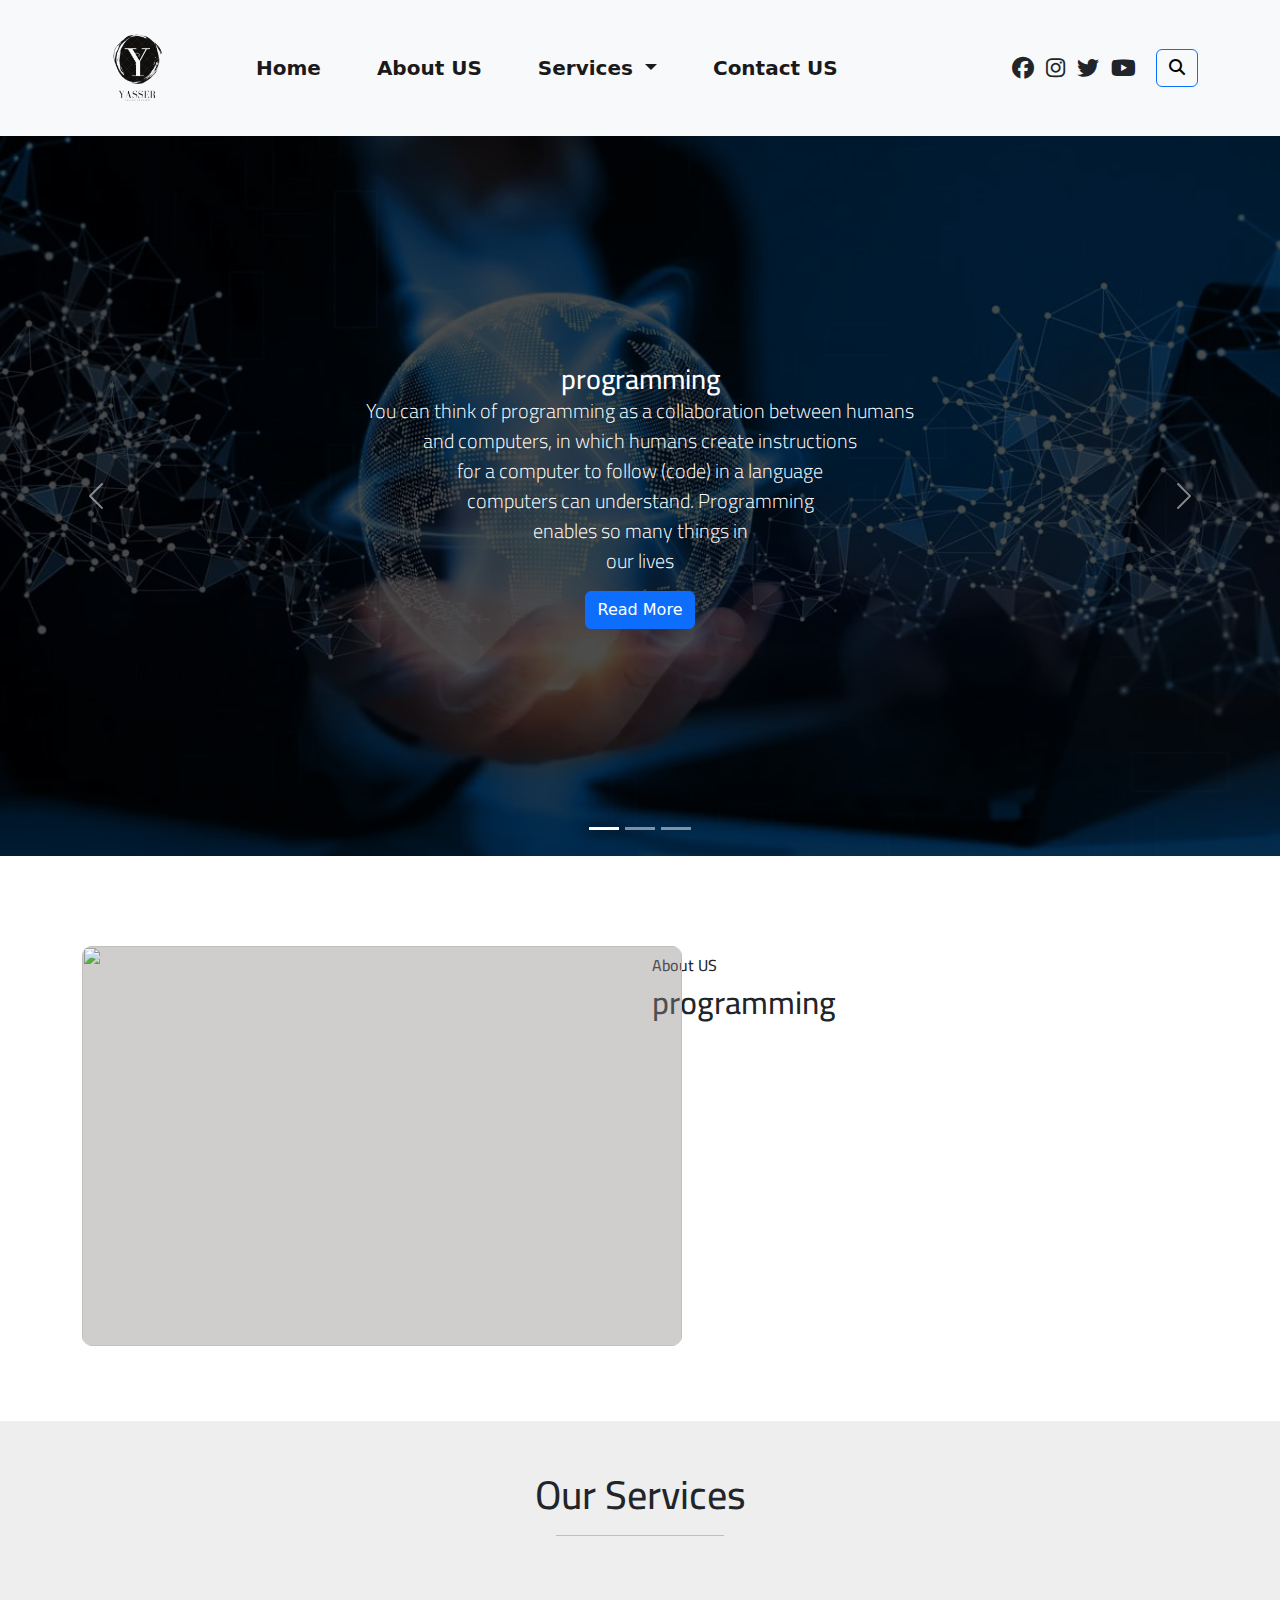
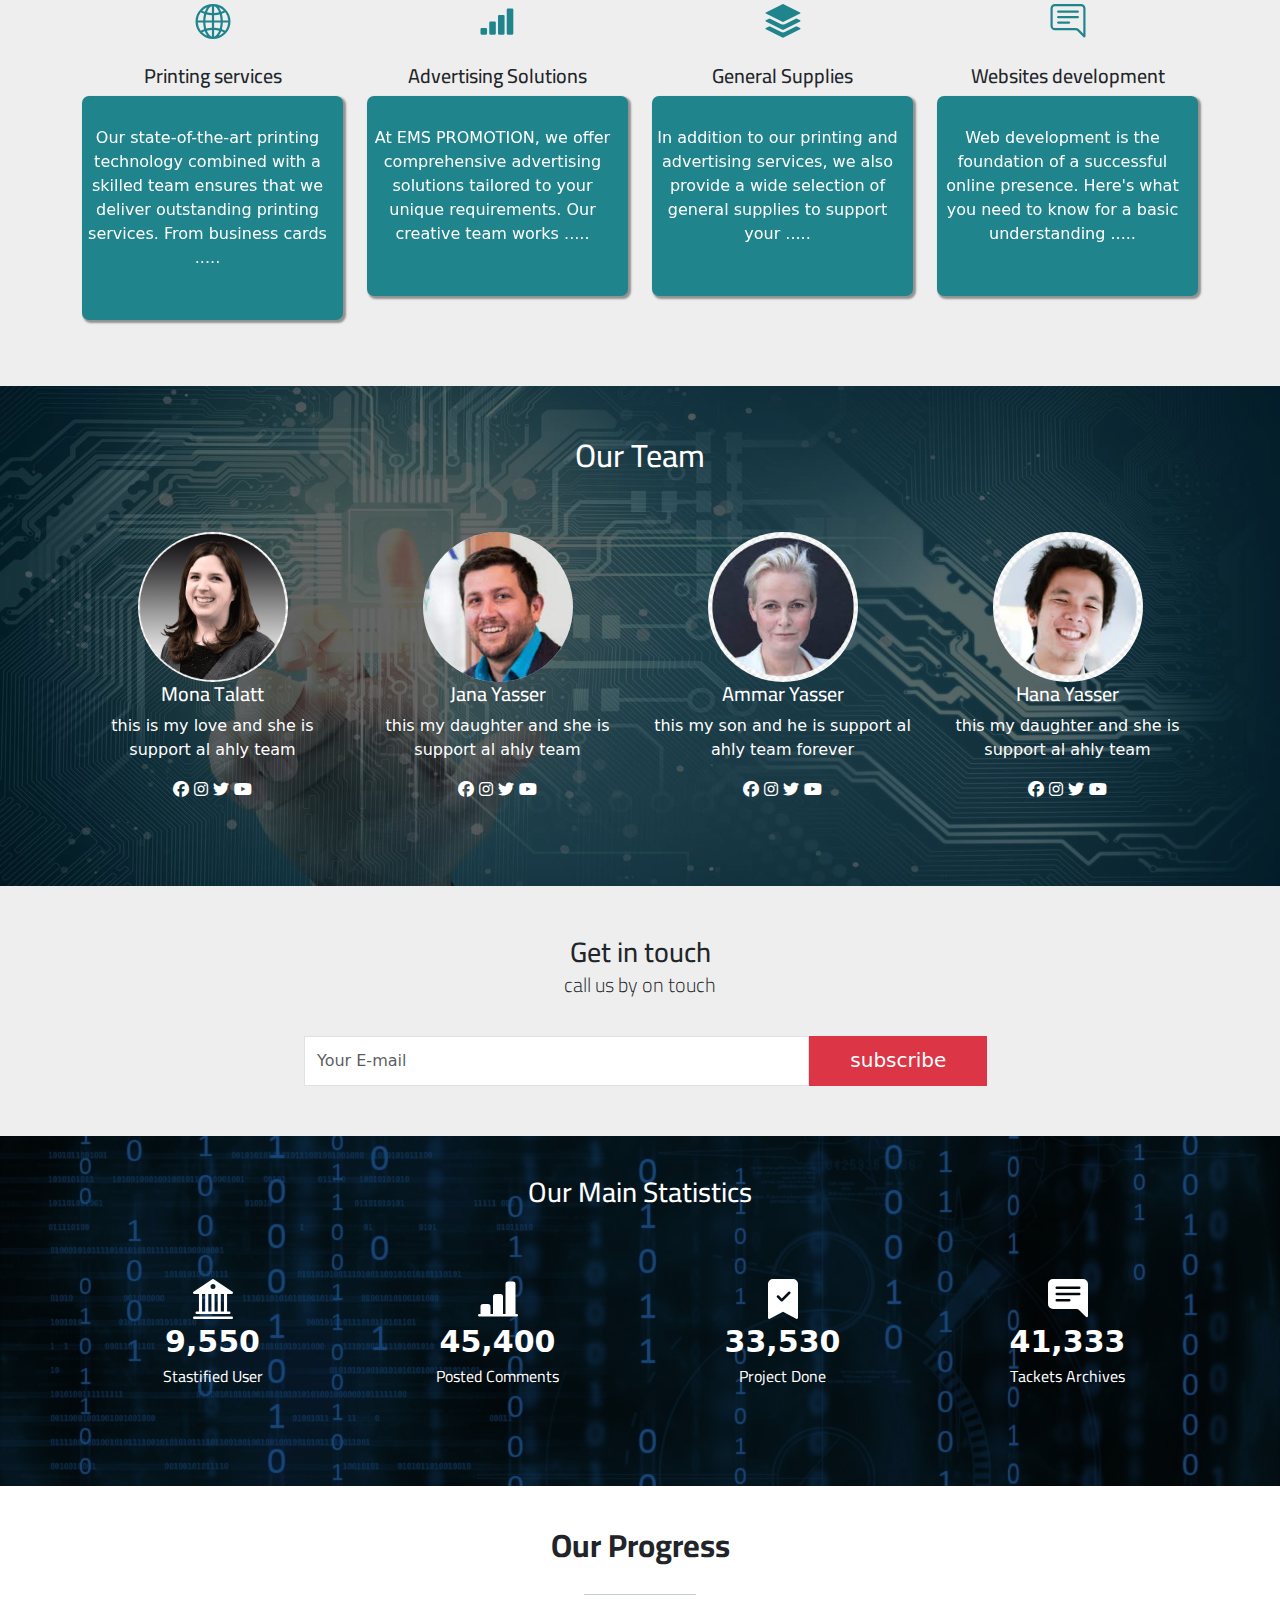
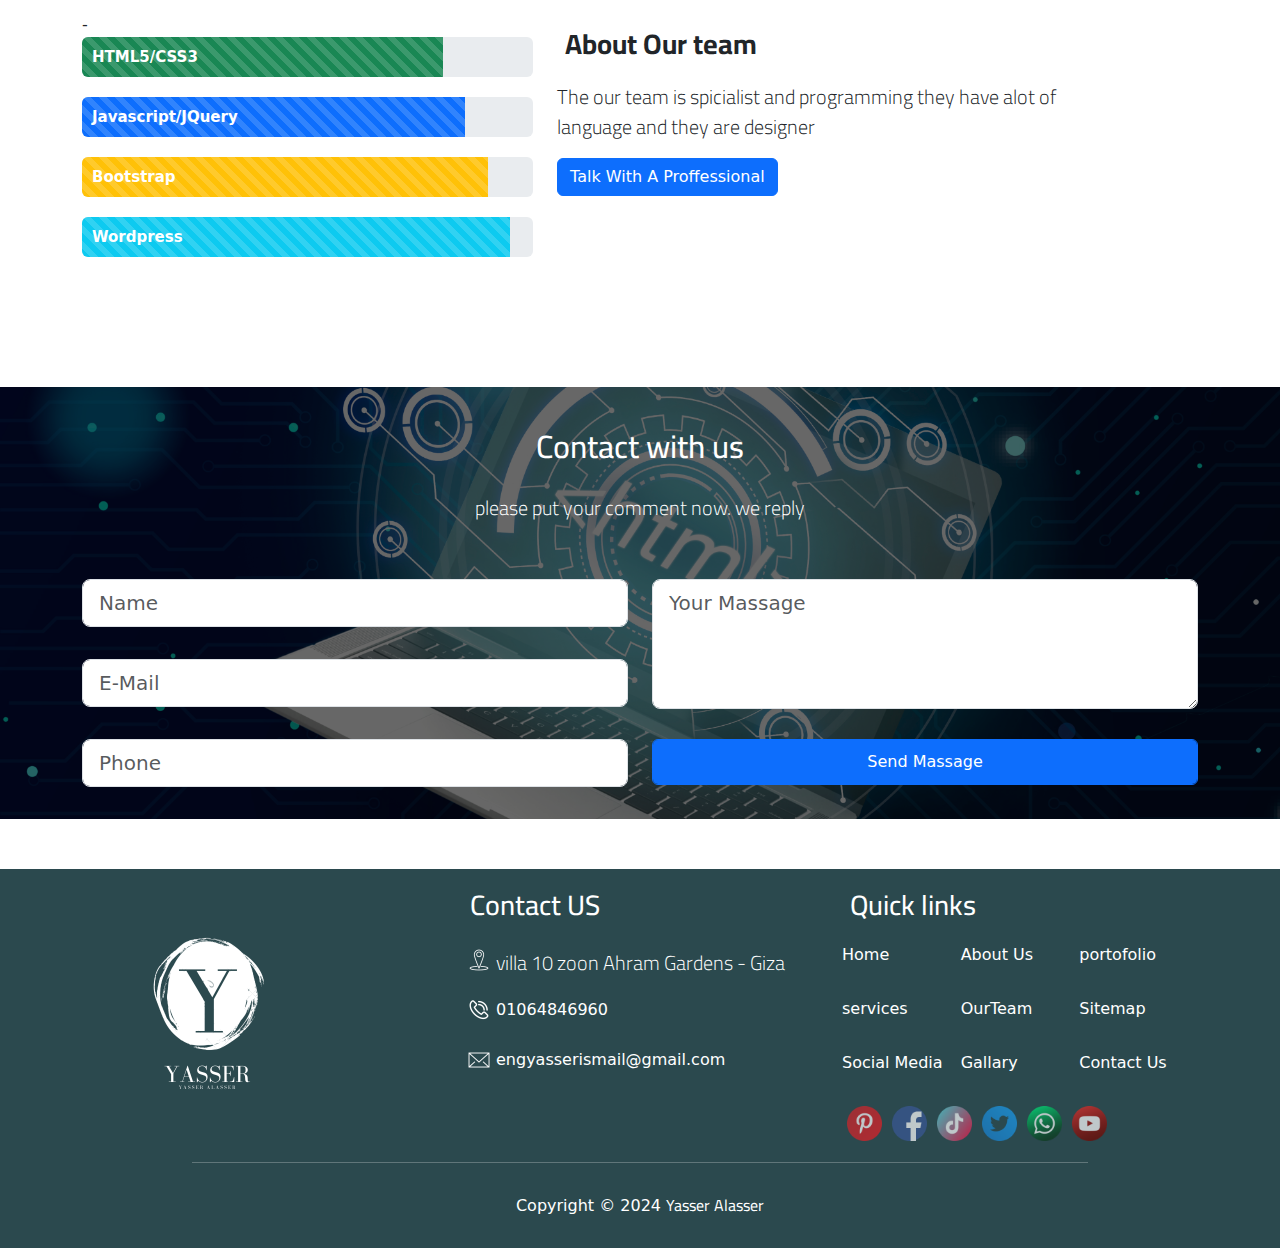
==== index.html @ b500fb58 "first commit" ====
<!DOCTYPE html>
<html lang="en">
<head>
    <meta charset="UTF-8">
    <meta http-equiv="X-UA-Compatible" content="IE=edge">
    <meta name="viewport" content="width=device-width, initial-scale=1.0">
    <title>My project</title>
    <link rel="stylesheet" href="css/bootstrap.css">
    <link rel="stylesheet" href="css/all.min.css">
    <link rel="shortcut icon" href="./images/Yasser2.png" type="image/x-icon">
    
    <link rel="stylesheet" href="css/yasser5.css">
    <link rel="stylesheet" href="css/hover.css">
    <link rel="stylesheet" href="css/animate.css">
    <link
    rel="stylesheet"
    href="https://cdnjs.cloudflare.com/ajax/libs/animate.css/4.1.1/animate.min.css"
  />
    <link rel="preconnect" href="https://fonts.googleapis.com">
<link rel="preconnect" href="https://fonts.gstatic.com" crossorigin>
<link rel="stylesheet" href="https://fonts.googleapis.com/css2?family=Cairo:wght@200;300;400;500;600;700;800;900&family=Work+Sans:ital,wght@0,300;0,400;0,600;0,700;0,800;1,200&display=swap" >
    <!-- <script src="js/html5shiv.min.js"></script>
    <script src="js/respond.min.js"></script>
   -->
   <!-- 3 link important -->
   <link href="https://cdn.jsdelivr.net/npm/bootstrap@5.0.2/dist/css/bootstrap.min.css" rel="stylesheet" integrity="sha384-EVSTQN3/azprG1Anm3QDgpJLIm9Nao0Yz1ztcQTwFspd3yD65VohhpuuCOmLASjC" crossorigin="anonymous">

    <script src="https://cdn.jsdelivr.net/npm/@popperjs/core@2.9.2/dist/umd/popper.min.js" integrity="sha384-IQsoLXl5PILFhosVNubq5LC7Qb9DXgDA9i+tQ8Zj3iwWAwPtgFTxbJ8NT4GN1R8p" crossorigin="anonymous"></script>

    <script src="https://cdn.jsdelivr.net/npm/bootstrap@5.0.2/dist/js/bootstrap.min.js" integrity="sha384-cVKIPhGWiC2Al4u+LWgxfKTRIcfu0JTxR+EQDz/bgldoEyl4H0zUF0QKbrJ0EcQF" crossorigin="anonymous"></script>
    <script src="https://cdn.jsdelivr.net/npm/bootstrap@5.1.1/dist/js/bootstrap.bundle.min.js" integrity="sha384-/bQdsTh/da6pkI1MST/rWKFNjaCP5gBSY4sEBT38Q/9RBh9AH40zEOg7Hlq2THRZ" crossorigin="anonymous"></script>

</head>
<body>
    <!-- first navbar -->
    <nav class="navbar navbar-expand-lg bg-body-tertiary">
        <div class="container">
          <a class="navbar-brand grow-shadow" href="#"><img class="logo" src="./images/Yasser2.png " width="110px" height="`110px"></a>
          <button class="navbar-toggler" type="button" data-bs-toggle="collapse" data-bs-target="#navbarSupportedContent" aria-controls="navbarSupportedContent" aria-expanded="false" aria-label="Toggle navigation">
            <span class="navbar-toggler-icon"></span>
          </button>
          <div class="collapse navbar-collapse " id="navbarSupportedContent">
            <ul class="navbar-nav me-auto mb-2 mb-lg-0 ">
              <li class="nav-item">
                <a class="nav-link active" aria-current="page" href="index.html">Home</a>
              </li>
              <li class="nav-item">
                <a class="nav-link " href="about.html">About US</a>
              </li>
              <li class="nav-item dropdown" >
                <a class="nav-link dropdown-toggle" href="#" role="button" data-bs-toggle="dropdown" aria-expanded="true" >
                Services
                </a>
                <ul class="dropdown-menu">
                  <li><a class="dropdown-item" href="services.html">Printing services</a></li>
                  <li><a class="dropdown-item" href="services1.html">Advertising Solutions</a></li>
                  <!-- <li><hr class="dropdown-divider"></li> -->
                  <li><a class="dropdown-item" href="services2.html">General Supplies</a></li>
                  <li><a class="dropdown-item" href="services3.html">Websites development</a></li>
                </ul>
              </li>
              <li class="nav-item">
                <a class="nav-link" href="contact.html">Contact US</a>
              </li>
            </ul>
            <!-- <ul class="social-media">
              <li></li>

            </ul> -->
            <div class="social-media " >
              <i class="fa-brands fa-facebook"></i>
               <i class="fa-brands fa-instagram"></i>
               <i class="fa-brands fa-twitter"></i>
               <i class="fa-brands fa-youtube"></i>
               
            </div>

           

            <button class="btn btn-outline-primary" type="submit"><a href=""><i class="fa-solid fa-magnifying-glass"></i></a></button>

            <!-- <form class="d-flex" role="search">
              <input class="form-control me-2" type="search" placeholder="Search" aria-label="Search">
              <button class="btn btn-outline-success" type="submit">Search</button>
            </form> -->
          </div>
        </div>
      </nav>

      
    <!-- end navbar -->
    <!--  start coursel -->
    

    <div id="carouselExampleCaptions" class="carousel slide" data-bs-ride="carousel" height="650px" width="100% ">
      <div class="carousel-indicators">
        <button type="button" data-bs-target="#carouselExampleCaptions" data-bs-slide-to="0" class="active" aria-current="true" aria-label="Slide 1"></button>
        <button type="button" data-bs-target="#carouselExampleCaptions" data-bs-slide-to="1" aria-label="Slide 2"></button>
        <button type="button" data-bs-target="#carouselExampleCaptions" data-bs-slide-to="2" aria-label="Slide 3"></button>
      </div>
      <div class="carousel-inner"   >
        <div class="carousel-item active" >
          <img src="./images/slider/wordpress15.png" class="img" alt="Pic 1" >
          <div class="carousel-caption ">
            <h3>programming</h3>
            <p class="lead">You can think of programming as a collaboration between humans<br> and computers, in which humans create instructions <br>for a computer to follow (code) in a language <br>computers can understand. Programming<br> enables so many things in<br> our lives</p>
            <a href="about.html"><button class="btn btn-primary">Read More</button></a>
          </div>
        </div>
        <div class="carousel-item">
          <img src="../images/slider/wordpress16.png" class="img" alt="Pic 2" >
          <div class="carousel-caption ">
            <h3>Web Designer</h3>
            <p class="lead">You can think of programming as a collaboration between humans<br> and computers, in which humans create instructions <br>for a computer to follow (code) in a language <br>computers can understand. Programming<br> enables so many things in<br> our lives</p>
            <a href="contact.html"><button class="btn btn-primary">Read More</button></a>
          </div>
        </div>
        <div class="carousel-item">
          <img src="../images/slider/wordpress17.png"  class="img"  alt="Pic 3" >

          <div class="carousel-caption " >
            <h3>Web Hosts</h3>
            <p class="lead">You can think of programming as a collaboration between humans<br> and computers, in which humans create instructions <br>for a computer to follow (code) in a language <br>computers can understand. Programming<br> enables so many things in<br> our lives</p>
            <a href="#"><button class="btn btn-primary">Read More</button></a>
          </div>
        </div>
      </div>
      <button class="carousel-control-prev" type="button" data-bs-target="#carouselExampleCaptions" data-bs-slide="prev">
        <span class="carousel-control-prev-icon" aria-hidden="true"></span>
        <span class="visually-hidden">Previous</span>
      </button>
      <button class="carousel-control-next" type="button" data-bs-target="#carouselExampleCaptions" data-bs-slide="next">
        <span class="carousel-control-next-icon" aria-hidden="true"></span>
        <span class="visually-hidden">Next</span>
      </button>
    </div>
    
    <!--  end coursel -->

    <!-- start About -->
      <section class="about ">
        <div class="container">
          <div class="row " >
            <div class="col-lg-6  col-xs-12 "><img class="img" src="../images/slider/wordpress11.png" height="400px" width="600px"  style="border-radius:10px"></div>
            <div class="col-lg-6 col-lg col-xs-12" id="hp">
              <h6>About US</h6>
              <h2  class="animate__animated animate__bounceIn animate__duration-.3 " >programming</h2>
              <p class="lead wow bounce">You can use any type of hosting for a WordPress website. However, we recommend choosing a specialized WordPress hosting due to its ease of use, features, customer support, and compatibility</p>
                <a href="about.html"><button class="btn btn-primary wow flipInX" >Read More</button></a>
            </div>

      </div>

       </div>
          </section>
    <!-- end About -->

    <!--  start section feature -->

    <section class="features text-center">
      <div class="container">
        <h1 class="animate__animated animate__bounceIn " data-wow-duration="2s" data-wow-delay=".5s" data-wow-offset="300" data-wow-iteration="5">Our Services</h1>
        <hr class="hr "  size="5"  >
        <div class="row">

          <div class="col-lg-3 col-xs-12" >
            <div class="feat ">  
              <svg xmlns="http://www.w3.org/2000/svg" width="60" height="60" fill="currentColor" class="bi bi-globe2" viewBox="0 0 16 16" style="padding-bottom:25px;color:#1f848c">
                <path d="M0 8a8 8 0 1 1 16 0A8 8 0 0 1 0 8m7.5-6.923c-.67.204-1.335.82-1.887 1.855q-.215.403-.395.872c.705.157 1.472.257 2.282.287zM4.249 3.539q.214-.577.481-1.078a7 7 0 0 1 .597-.933A7 7 0 0 0 3.051 3.05q.544.277 1.198.49zM3.509 7.5c.036-1.07.188-2.087.436-3.008a9 9 0 0 1-1.565-.667A6.96 6.96 0 0 0 1.018 7.5zm1.4-2.741a12.3 12.3 0 0 0-.4 2.741H7.5V5.091c-.91-.03-1.783-.145-2.591-.332M8.5 5.09V7.5h2.99a12.3 12.3 0 0 0-.399-2.741c-.808.187-1.681.301-2.591.332zM4.51 8.5c.035.987.176 1.914.399 2.741A13.6 13.6 0 0 1 7.5 10.91V8.5zm3.99 0v2.409c.91.03 1.783.145 2.591.332.223-.827.364-1.754.4-2.741zm-3.282 3.696q.18.469.395.872c.552 1.035 1.218 1.65 1.887 1.855V11.91c-.81.03-1.577.13-2.282.287zm.11 2.276a7 7 0 0 1-.598-.933 9 9 0 0 1-.481-1.079 8.4 8.4 0 0 0-1.198.49 7 7 0 0 0 2.276 1.522zm-1.383-2.964A13.4 13.4 0 0 1 3.508 8.5h-2.49a6.96 6.96 0 0 0 1.362 3.675c.47-.258.995-.482 1.565-.667m6.728 2.964a7 7 0 0 0 2.275-1.521 8.4 8.4 0 0 0-1.197-.49 9 9 0 0 1-.481 1.078 7 7 0 0 1-.597.933M8.5 11.909v3.014c.67-.204 1.335-.82 1.887-1.855q.216-.403.395-.872A12.6 12.6 0 0 0 8.5 11.91zm3.555-.401c.57.185 1.095.409 1.565.667A6.96 6.96 0 0 0 14.982 8.5h-2.49a13.4 13.4 0 0 1-.437 3.008M14.982 7.5a6.96 6.96 0 0 0-1.362-3.675c-.47.258-.995.482-1.565.667.248.92.4 1.938.437 3.008zM11.27 2.461q.266.502.482 1.078a8.4 8.4 0 0 0 1.196-.49 7 7 0 0 0-2.275-1.52c.218.283.418.597.597.932m-.488 1.343a8 8 0 0 0-.395-.872C9.835 1.897 9.17 1.282 8.5 1.077V4.09c.81-.03 1.577-.13 2.282-.287z"/>
              </svg>
            <h5 class="animate__animated animate__bounceIn animate__repeat-3 animate__dutation-.3" data-wow-duration="2s" data-wow-delay=".5s" data-wow-offset="300" data-wow-iteration="5">Printing services</h5>
            <a href="services.html"><p class="">Our state-of-the-art printing technology combined with a skilled team ensures that we deliver outstanding printing services. From business cards ..... </p></a>
</div>


          </div>
          <div class="col-lg-3 col-xs-12">
          <div class="feat">
           
            <svg xmlns="http://www.w3.org/2000/svg" width="60" height="60" fill="currentColor" class="bi bi-reception-4" viewBox="0 0 16 16"style="padding-bottom:25px;color:#1f848c">
              <path d="M0 11.5a.5.5 0 0 1 .5-.5h2a.5.5 0 0 1 .5.5v2a.5.5 0 0 1-.5.5h-2a.5.5 0 0 1-.5-.5zm4-3a.5.5 0 0 1 .5-.5h2a.5.5 0 0 1 .5.5v5a.5.5 0 0 1-.5.5h-2a.5.5 0 0 1-.5-.5zm4-3a.5.5 0 0 1 .5-.5h2a.5.5 0 0 1 .5.5v8a.5.5 0 0 1-.5.5h-2a.5.5 0 0 1-.5-.5zm4-3a.5.5 0 0 1 .5-.5h2a.5.5 0 0 1 .5.5v11a.5.5 0 0 1-.5.5h-2a.5.5 0 0 1-.5-.5z"/>
            </svg>
            <h5 class="animate__animated animate__bounceIn animate__repeat-3" >Advertising Solutions</h5>
            <a href="services1.html"><p class="">At EMS PROMOTION, we offer comprehensive advertising solutions tailored to your unique requirements. Our creative team works   .....</p></a>
</div>
          


          </div>
          <div class="col-lg-3 col-xs-12">
          <div class="feat">
          
          <svg xmlns="http://www.w3.org/2000/svg" width="60" height="60" fill="currentColor" class="bi bi-stack" viewBox="0 0 16 16" style="padding-bottom:25px;color:#1f848c">
              <path d="m14.12 10.163 1.715.858c.22.11.22.424 0 .534L8.267 15.34a.6.6 0 0 1-.534 0L.165 11.555a.299.299 0 0 1 0-.534l1.716-.858 5.317 2.659c.505.252 1.1.252 1.604 0l5.317-2.66zM7.733.063a.6.6 0 0 1 .534 0l7.568 3.784a.3.3 0 0 1 0 .535L8.267 8.165a.6.6 0 0 1-.534 0L.165 4.382a.299.299 0 0 1 0-.535z"/>
              <path d="m14.12 6.576 1.715.858c.22.11.22.424 0 .534l-7.568 3.784a.6.6 0 0 1-.534 0L.165 7.968a.299.299 0 0 1 0-.534l1.716-.858 5.317 2.659c.505.252 1.1.252 1.604 0z"/>
            </svg>
            <h5 class="animate__animated animate__bounceIn animate__repeat-3" >General Supplies</h5>
            <a href="services2.html"><p class="">In addition to our printing and advertising services, we also provide a wide selection of general supplies to support your  ..... </p></a>
</div>
          


          </div>
          <div class="col-lg-3 col-xs-12">
          <div class="feat">
          
            <svg xmlns="http://www.w3.org/2000/svg" width="60" height="60" fill="currentColor" class="bi bi-chat-right-text" viewBox="0 0 16 16" style="padding-bottom:25px ;color:#1f848c">
              <path d="M2 1a1 1 0 0 0-1 1v8a1 1 0 0 0 1 1h9.586a2 2 0 0 1 1.414.586l2 2V2a1 1 0 0 0-1-1zm12-1a2 2 0 0 1 2 2v12.793a.5.5 0 0 1-.854.353l-2.853-2.853a1 1 0 0 0-.707-.293H2a2 2 0 0 1-2-2V2a2 2 0 0 1 2-2z"/>
              <path d="M3 3.5a.5.5 0 0 1 .5-.5h9a.5.5 0 0 1 0 1h-9a.5.5 0 0 1-.5-.5M3 6a.5.5 0 0 1 .5-.5h9a.5.5 0 0 1 0 1h-9A.5.5 0 0 1 3 6m0 2.5a.5.5 0 0 1 .5-.5h5a.5.5 0 0 1 0 1h-5a.5.5 0 0 1-.5-.5"/>
            </svg>
            <h5 class="animate__animated animate__bounceIn animate__repeat-3">Websites development</h5>
            <a href="services3.html"><p class="">Web development is the foundation of a successful online presence. Here's what you need to know for a basic understanding .....</p></a>

    </div>
          
      </div>
          
           </div>
    </div>

         </section>
         <!-- end section feature -->
         <!--start testimonial -->
         <!-- <section class="testimonial text-center" >
          <div class="contianer">
           <h2>What the client say</h2> 
         <div id="testimonial" class="carousel slide" data-ride="carousel">
          
          
          <div class="carousel-inner" style="animation:change-image 15s infinite  alternate-reverse ease-in-out !important" >
            <div class="carousel-item active">
              
              <p class="lead">You can think of programming as a collaboration between humans and computers, in which humans create instructions for a computer<br> to follow (code) in a language computers can understand. Programming enables so many things in our lives</p>
                <span style="padding-top:50px !important">Yasser Ismail</span>
              
              
            </div>
            <div class="carousel-item" >
              
             
               
              <p class="lead">You can think of programming as a collaboration between humans and computers, in which humans create instructions for a computer<br> to follow (code) in a language computers can understand. Programming enables so many things in our lives</p>
                  <span>Ammar Yasser</span>
             
            </div>
            <div class="carousel-item">
             
            
               
                <p class="lead">You can think of programming as a collaboration between humans and computers, in which humans create instructions for a computer<br> to follow (code) in a language computers can understand. Programming enables so many things in our lives</p>
                  <span>Hana Yasser</span>

            </div>
          </div>
        </div> -->
        <!-- <div class="carousel-indicators">
          <div class="btn"> <button  data-bs-target="#testimonial" data-bs-slide-to="0" class="active" aria-current="true" aria-label="Slide 1"><img class="img" src="images/images (11).jpg " width="150px" height="150px" ></button></div>
          <div class="btn"> <button   data-bs-target="#testimonial" data-bs-slide-to="1" aria-label="Slide 2"><img src="images/images (12).jpg" class="img"  width="150px" height="150px" ></button></div>
          <div  class="btn">  <button  data-bs-target="#testimonial" data-bs-slide-to="2" aria-label="Slide 3"><img src="images/images (13).jpg" class="img" width="150px" height="150px" ></button></div>
        </div> -->

        <!-- <ul class="carousel-indicators">
          <li data-bs-target="#testimonial" data-bs-slide-to="0" class="active"  aria-label="Slide 1"  ><img class="img" src="images/images (11).jpg " ></li>
          <li  data-bs-target="#testimonial" data-bs-slide-to="1"  aria-label="Slide 2"><img src="images/images (12).jpg" class="img"   ></li>
           <li data-bs-target="#testimonial" data-bs-slide-to="2"  aria-label="Slide 3" ><img src="images/images (13).jpg" class="img"  ></li>



        </ul>
        
        </div></section> -->
         <!-- end testimonial -->

         <!-- start our product -->
       <!-- <section class="card" style="display:inline">
        <div class="title text-center" m-40>
          <h1>Our Product</h1>
          <hr class="hr "  size="5" style="width:10%;margin-left:45%" >

        </div>
          <div class="container">
            <div class="row">
              <div  class="col-md-4 col-sm-12 p-1">
                <div class="card" style="width: 18rem;">
                  <img src="images/test/wordpress19.png" class="card-img-top" alt="...">
                  <div class="card-body">
                    <h5 class="card-title">Card title</h5>
                    <p class="card-text">Some quick example text to build on the card title and make up the bulk of the card's content.</p>
                    <a href="#" class="btn btn-primary">Go somewhere</a>
                  </div>
                </div>




              </div>
              
              <div  class="col-md-4 col-sm-12 p-1">
                <div class="card" style="width: 18rem;">
                  <img src="images/test/wordpress19.png" class="card-img-top" alt="...">
                  <div class="card-body">
                    <h5 class="card-title">Card title</h5>
                    <p class="card-text">Some quick example text to build on the card title and make up the bulk of the card's content.</p>
                    <a href="#" class="btn btn-primary">Go somewhere</a>
                  </div>
                </div>




              </div>
              
              <div  class="col-md-4 col-sm-12 p-1">
                <div class="card" style="width: 18rem;">
                  <img src="images/test/wordpress19.png" class="card-img-top" alt="...">
                  <div class="card-body">
                    <h5 class="card-title">Card title</h5>
                    <p class="card-text">Some quick example text to build on the card title and make up the bulk of the card's content.</p>
                    <a href="#" class="btn btn-primary">Go somewhere</a>
                  </div>
                </div>




              </div>
              
              <div  class="col-md-4 col-sm-12 p-1">
                <div class="card" style="width: 18rem;">
                  <img src="images/test/wordpress21.png" class="card-img-top" alt="...">
                  <div class="card-body">
                    <h5 class="card-title">Card title</h5>
                    <p class="card-text">Some quick example text to build on the card title and make up the bulk of the card's content.</p>
                    <a href="#" class="btn btn-primary">Go somewhere</a>
                  </div>
                </div>




              </div>
              
              <div  class="col-md-4 col-sm-12 p-1">
                <div class="card" style="width: 18rem;">
                  <img src="images/test/wordpress21.png" class="card-img-top" alt="...">
                  <div class="card-body">
                    <h5 class="card-title">Card title</h5>
                    <p class="card-text">Some quick example text to build on the card title and make up the bulk of the card's content.</p>
                    <a href="#" class="btn btn-primary">Go somewhere</a>
                  </div>
                </div>




              </div>
              
              <div  class="col-md-4 col-sm-12 p-1">
                <div class="card" style="width: 18rem;">
                  <img src="images/test/wordpress21.png" class="card-img-top" alt="...">
                  <div class="card-body">
                    <h5 class="card-title">Card title</h5>
                    <p class="card-text">Some quick example text to build on the card title and make up the bulk of the card's content.</p>
                    <a href="#" class="btn btn-primary">Go somewhere</a>
                  </div>
                </div>




              </div>
              
              
            </div>
           </div>
        </section> -->

       
         <!-- end our product -->


         <!-- start Our Team  -->
         <section class="our-team text-center">
          <div class="team">
         <h2 >Our Team</h2>
        
          <div class="container">
            <div class="row">
              <div class="col-lg-3 col-sm-6">
              <div class="preson">
               <img class="img-circle" src="../images/test/wordpress21.png" alt="Mona Talatt" style="border-radius:50%;width:150px;height:150px">
               <h5>Mona Talatt</h5>
               <p>this is my love  and she is support al ahly team</p>
               
               <i class="fa-brands fa-facebook"></i>
               <i class="fa-brands fa-instagram"></i>
               <i class="fa-brands fa-twitter"></i>
               <i class="fa-brands fa-youtube"></i>
               
            </div></div>

              <div class="col-lg-3 col-sm-6">
              <div class="preson">
                <img class="img-circle" src="../images/test/wordpress18.png" alt="Jana Yasser" style="border-radius:50%; width:150px;height:150px">
                <h5>Jana Yasser</h5>
                <p>this my daughter and she is support al ahly team</p>
                
                <i class="fa-brands fa-facebook"></i>
                <i class="fa-brands fa-instagram"></i>
                <i class="fa-brands fa-twitter"></i>
                <i class="fa-brands fa-youtube"></i>
              </div></div>
              <div class="col-lg-3 col-sm-6">
                <div class="preson">
                  <img  class="img-circle" src="../images/test/wordpress19.png" alt="Ammar Yasser" style="border-radius:50%;width:150px;height:150px">
                  <h5>Ammar Yasser</h5>
                  <p>this my son and he is support al ahly team forever</p>
                  
                <i class="fa-brands fa-facebook"></i>
                <i class="fa-brands fa-instagram"></i>
                <i class="fa-brands fa-twitter"></i>
                <i class="fa-brands fa-youtube"></i>
              </div></div>
              <div class="col-lg-3 col-sm-6">
              <div class="preson">
                <img class="img-circle" src="../images/test/wordpress20.png" alt="Hana Yasser" style="border-radius:50%;width:150px;height:150px">
                <h5>Hana Yasser</h5>
                <p>this my daughter and she is support al ahly team</p>
              
                <i class="fa-brands fa-facebook"></i>
                <i class="fa-brands fa-instagram"></i>
                <i class="fa-brands fa-twitter"></i>
                <i class="fa-brands fa-youtube"></i>
                </div></div> 





            </div>
  </div>
        </div>
  </section> 
<!-- end Our Team -->
<!-- start subscribe -->
<section class="subscribe text-center">
    
  <div class="container">
    <h3 >Get in touch</h3>
  <p class="lead"> call us by on touch</p>
  <label><form class="form-inline ">
    <div class="row">
      <div class="col-lg-8">
      <input class="form-control input-xlg" type="text" placeholder="Your E-mail"></div>
      <div class="col-lg-4">
      <button class="btn btn-danger btn-lg">subscribe</button></div>
    
    </form></label>
</div></div>
</section>
<!-- end subscribe -->
<!-- start statistics-->
<section class="statistics text-center">
  <div class="sub">
  <div class="container">
    <h3>Our Main Statistics</h3>
    <div class="row">
      <div class="col-md-3 col-sm-6">
        <svg xmlns="http://www.w3.org/2000/svg" width="40" height="40" fill="currentColor" class="bi bi-bank2" viewBox="0 0 16 16" style="color:#fff">
          <path d="M8.277.084a.5.5 0 0 0-.554 0l-7.5 5A.5.5 0 0 0 .5 6h1.875v7H1.5a.5.5 0 0 0 0 1h13a.5.5 0 1 0 0-1h-.875V6H15.5a.5.5 0 0 0 .277-.916zM12.375 6v7h-1.25V6zm-2.5 0v7h-1.25V6zm-2.5 0v7h-1.25V6zm-2.5 0v7h-1.25V6zM8 4a1 1 0 1 1 0-2 1 1 0 0 1 0 2M.5 15a.5.5 0 0 0 0 1h15a.5.5 0 1 0 0-1z"/>
        </svg>
         <p>9,550</p>
      <span>Stastified User</span>
    </div>


    <div class="col-md-3 col-sm-6">
      <svg xmlns="http://www.w3.org/2000/svg" width="40" height="40" fill="currentColor" class="bi bi-bar-chart-line-fill" viewBox="0 0 16 16" style="color:#fff">
        <path d="M11 2a1 1 0 0 1 1-1h2a1 1 0 0 1 1 1v12h.5a.5.5 0 0 1 0 1H.5a.5.5 0 0 1 0-1H1v-3a1 1 0 0 1 1-1h2a1 1 0 0 1 1 1v3h1V7a1 1 0 0 1 1-1h2a1 1 0 0 1 1 1v7h1z"/>
      </svg>
      <p>45,400</p>
      <span>Posted Comments</span>
    </div>

    <div class="col-md-3 col-sm-6">
      <svg xmlns="http://www.w3.org/2000/svg" width="40" height="40" fill="currentColor" class="bi bi-bookmark-check-fill" viewBox="0 0 16 16" style="color:#fff">
        <path fill-rule="evenodd" d="M2 15.5V2a2 2 0 0 1 2-2h8a2 2 0 0 1 2 2v13.5a.5.5 0 0 1-.74.439L8 13.069l-5.26 2.87A.5.5 0 0 1 2 15.5m8.854-9.646a.5.5 0 0 0-.708-.708L7.5 7.793 6.354 6.646a.5.5 0 1 0-.708.708l1.5 1.5a.5.5 0 0 0 .708 0z"/>
      </svg>
      <p>33,530</p>
      <span>Project Done</span>
    </div>

    <div class="col-md-3 col-sm-6">
      <svg xmlns="http://www.w3.org/2000/svg" width="40" height="40" fill="currentColor" class="bi bi-chat-right-text-fill" viewBox="0 0 16 16" style="color:#fff">
        <path d="M16 2a2 2 0 0 0-2-2H2a2 2 0 0 0-2 2v8a2 2 0 0 0 2 2h9.586a1 1 0 0 1 .707.293l2.853 2.853a.5.5 0 0 0 .854-.353zM3.5 3h9a.5.5 0 0 1 0 1h-9a.5.5 0 0 1 0-1m0 2.5h9a.5.5 0 0 1 0 1h-9a.5.5 0 0 1 0-1m0 2.5h5a.5.5 0 0 1 0 1h-5a.5.5 0 0 1 0-1"/>
      </svg>
      
      <p>41,333</p>
      
      <span>Tackets Archives</span>
    </div>




  </div>

    </div>

    <div>
</div>
</div>
</section>
<!-- end staistics -->
<!-- start progress -->
<section class="our-skills  " >
  <div class="container" >
  <h2 class="text-center">Our Progress</h2>
  <hr class="hr "  size="5" style="width:10%;margin-left:45%;margin-top:-50px"  >
  <div class="row">
    <div class="col-md-5">
    <div class="skills-progres"  >
     - <div class="progress" >
        <div class="progress-bar bg-success progress-bar-striped  progress-bar-animated" role="progressbar" aria-valuenow="80" aria-valuemin="0" aria-valuemax="100" style="width:80%" >

             HTML5/CSS3 
        </div>
      </div>




        <div class="progress"  >
        <div class="progress-bar bg-denger progress-bar-striped  progress-bar-animated" role="progressbar" aria-valuenow="85" aria-valuemin="0" aria-valuemax="100" style="width:85%" >

        Javascript/JQuery
                  </div></div>


                  <div class="progress" >
                  <div class="progress-bar bg-warning progress-bar-striped  progress-bar-animated" role="progressbar" aria-valuenow="90" aria-valuemin="0" aria-valuemax="100" style="width:90%" >

              Bootstrap
                            </div></div>




                            <div class="progress"  >

                            <div class="progress-bar bg-info progress-bar-striped  progress-bar-animated" role="progressbar" aria-valuenow="95" aria-valuemin="0" aria-valuemax="100" style="width:95%; " >

                             Wordpress
                                      </div>

      </div>


    </div></div> 



    <div class="col-md-6 col-md-offset-1">
        <h3>About Our team</h3>
        <p class="lead">The our team is spicialist and programming they have alot of language and they are designer</p>
        <button  class="btn btn-primary">Talk With A Proffessional</button>

    </div>


  </div>
  </div>
</section>
<!-- end progress -->

<!-- start contact us -->
<section class="contact-us text-center">
  <div class="field">
  <div class="container">
    
    <div class="row">
    <h2>Contact with us</h2>
    <p class="lead"> please put your comment now. we reply</p>
   
    <form role="form">
      <div class="row">
      <div class="col-lg-6">
      <div class="form-group" id="group1">
      <input type="text" class="form-control form-control-lg"  placeholder="Name" aria-label="text example">
    </div>
    
    <div class="form-group"  id="group1">
      <input type="text" class="form-control form-control-lg"  placeholder="E-Mail"  aria-label="e-mail">
    </div>
    
      <div class="form-group"  id="group1">
      <input type="number" class="form-control form-control-lg"  placeholder="Phone"  aria-label="phone" >
    </div></div>
    
    <div class="col-lg-6">
      <div  id="btn">
      <div class="form-group"  id="group2">
        
        <textarea class="form-control form-control-lg" placeholder="Your Massage"></textarea>


    </div>
    <div class="form-group" id="group2">
      <button type="button" class="form-control  btn btn-primary" >Send Massage</button>
    </div>
  </div>
</form>
  </div>
</div>


</section>
 <!--end contact us  -->
 <!--  start our client -->
 <!-- <section class="our-client text-center">
  
  <div class="container ">
    <h1>Our Client</h1>
    <hr class="hr "  size="5" style="width:10%;margin-left:45%" >
    
   
      <ul class="list-unstyled">
        <div class="row">
        <li class="col-lg-2 "><img  class="img-responsive center-block"   src="images/images1/22-1 1 (1).png"></li>
        <li class="col-lg-2 "><img  class="img-responsive center-block"   src="images/images1/wordpress16.png"></li>
        <li class="col-lg-2 "><img  class="img-responsive center-block"   src="images/images1/wordpress17.png"></li>
        <li class="col-lg-2 "><img  class="img-responsive center-block"   src="images/images1/wordpress18 .png"></li>
        <li class="col-lg-2 "><img  class="img-responsive center-block"   src="images/images1/wordpress19 .png"></li>
        <li class="col-lg-2 "><img  class="img-responsive center-block"   src="images/images1/wordpress20 .png"></li>
        

      </ul>


    </div>

  </div>



 </section> -->



<!-- end our client -->
 <!-- start footer -->
 <section class="footer">
  <div class="container">
    <div class="row">
     <div class="col-md-4">
     <div><img src="./images/yasser1 1.png " class="img-responsive center-block " style="width:250px;height:250px">

     </div>

     </div>
     <div class="col-md-4">
   <h3>Contact US</h3>
   <div class="media">
   <a class="pull-left" href="#"> <img  class="media-opject" src="../images/small/location-1.png"></a>
   <div class="media-body">
    <p class="lead">villa 10 zoon Ahram Gardens - Giza</p>

   </div></div>


   <div class="media">
    <a class="pull-left" href="#"> <img  class="media-opject" src="../images/small/location-2.png"></a>
    <div class="media-body">
    01064846960
 
    </div></div>


    <div class="media">
      <a class="pull-left" href="#" > <img  class="media-opject" src="../images/small/location-3.png" ></a>
      <div class="media-body">
       engyasserismail@gmail.com
       
      </div>
    </div>


     </div>
     <div class="col-md-4">
      <h3>Quick links</h3>
      <ul class="list-unstyled three-columns">
       <a href="#"> <li>Home</li></a>
        <a href="#"><li>About Us</li></a>
        <a href="#"><li> portofolio</li></a>
        <a href="#"><li> services</li></a>
        <a href="#"><li>OurTeam</li></a>
        <a href="#"><li>Sitemap</li></a>
        <a href="#">  <li>Social Media</li></a>
        <a href="#"><li>Gallary</li></a>
        <a href="#"><li>Contact Us</li></a>   </ul>
        <ul class="list-unstyled list-social">
          <li><img src="images/social icon/google-128 1 (1).png"></li>
          <li><img src="images/social icon/google-128 1 (2).png"></li>
          <li><img src="images/social icon/google-128 1 (3).png"></li>
          <li><img src="images/social icon/google-128 1 (4).png"></li>
          <li><img src="images/social icon/google-128 1 (5).png"></li>
          <li><img src="images/social icon/google-128 1 (6).png"></li>
          

     
        
        
        
        
      
        
        

      </ul>
      

     </div>
     
    </div>
    

  </div>
  <hr class="hrr "  size="3" style="width:70%; color:#ffffff; margin:auto" >
  <div class="Copyright  text-center"> 
    Copyright &copy; 2024 <span>Yasser Alasser</span>
</div>

 </section>
 <!-- end footer -->

  


 
   
   








































       











   
   
    <script src="js/popper.min.js"></script>
    <script src="js/jquery-3.7.1.min.js"></script>
    
    <script src="js/bootstrap.js"></script>
    <script src="js/yasser5.js"></script>
    <script src="js/wow.min.js"></script>
    <script src="js/jquery.nicescroll.min.js"></script>
    <script>new WOW().init();</script>
</body>
</html>
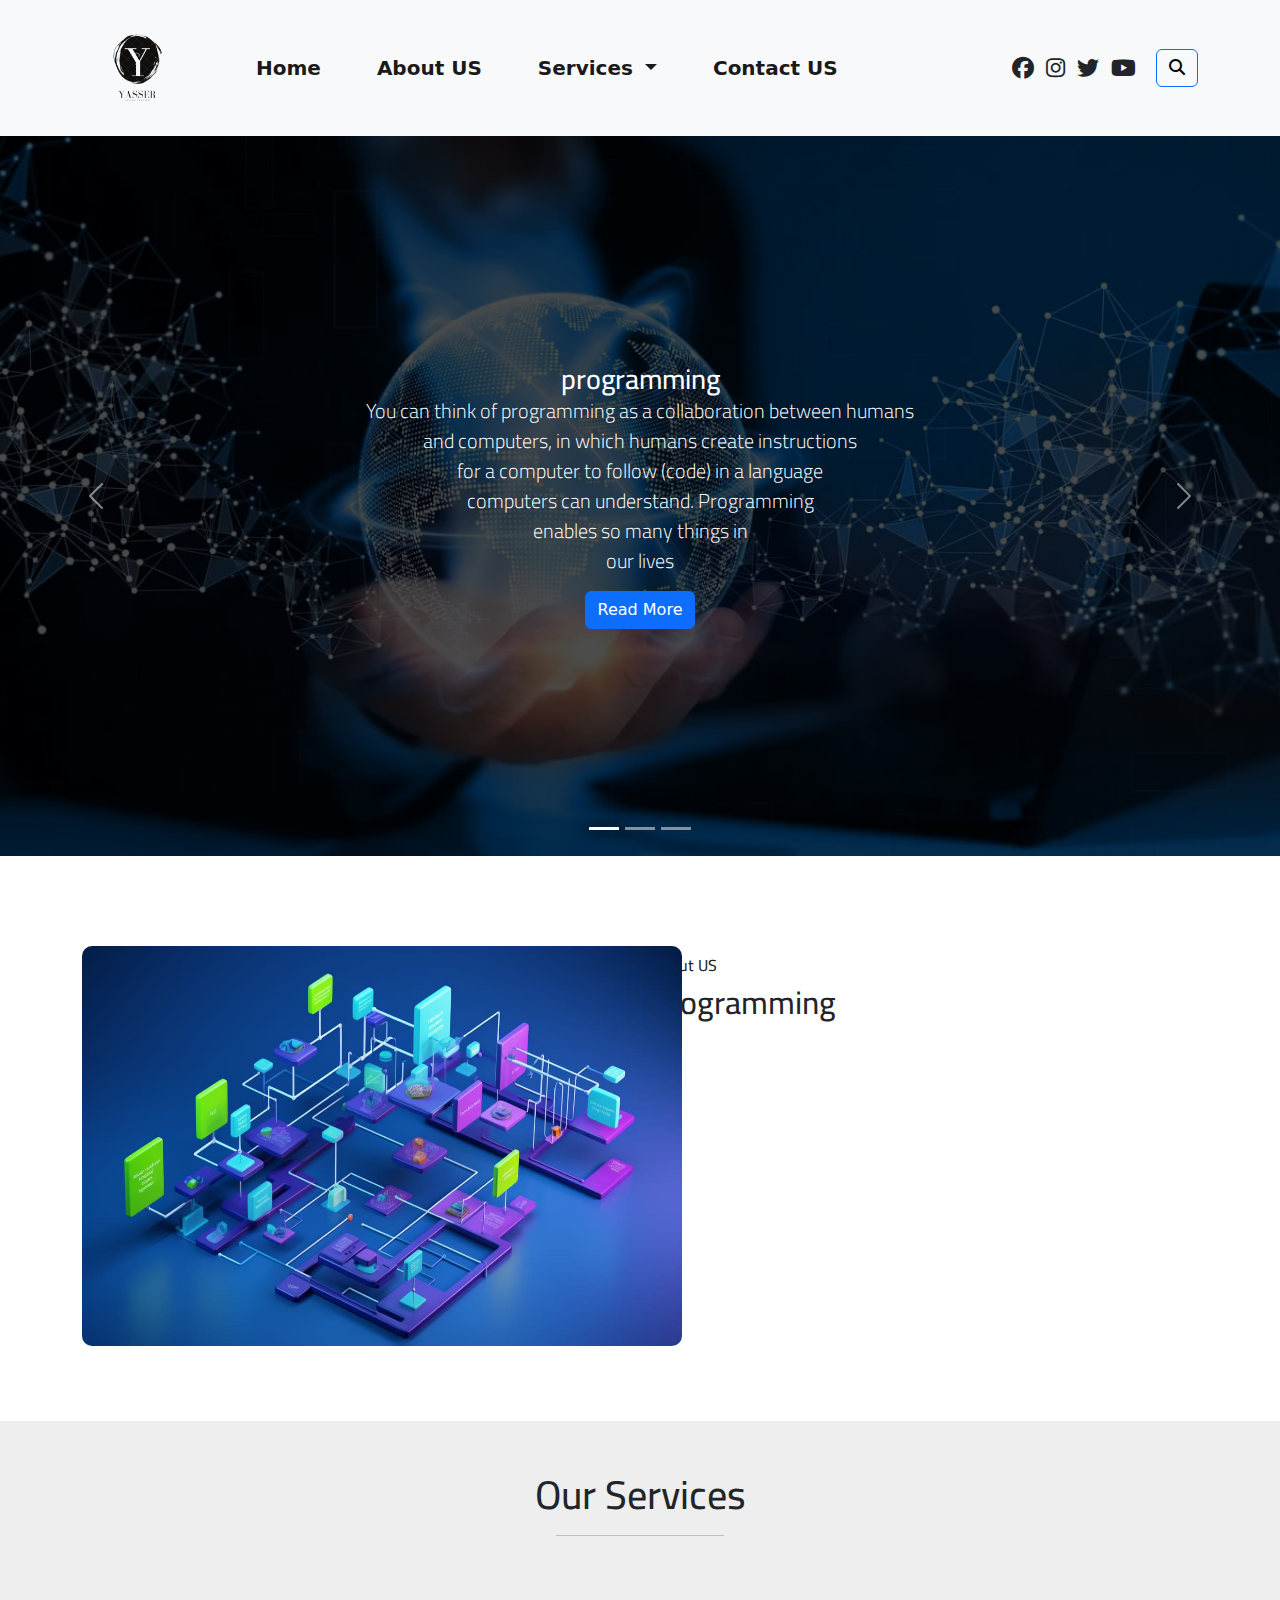
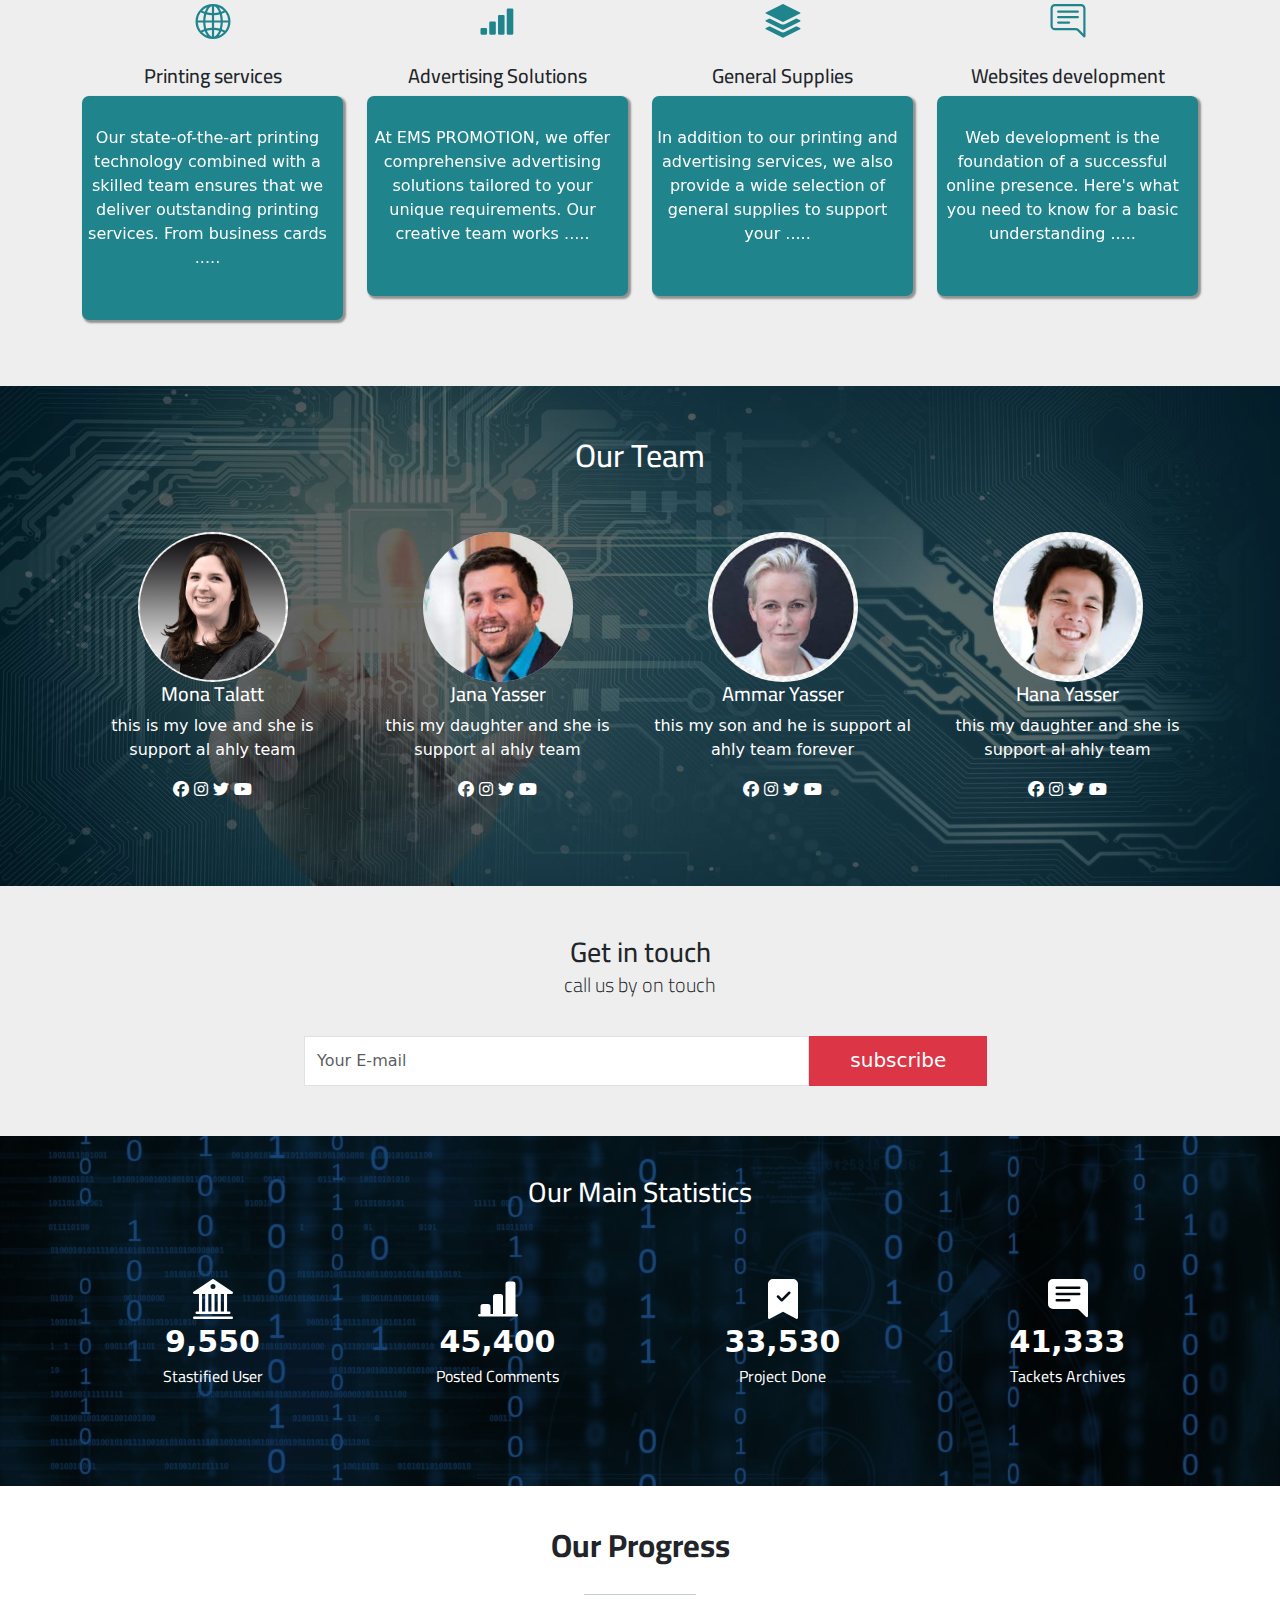
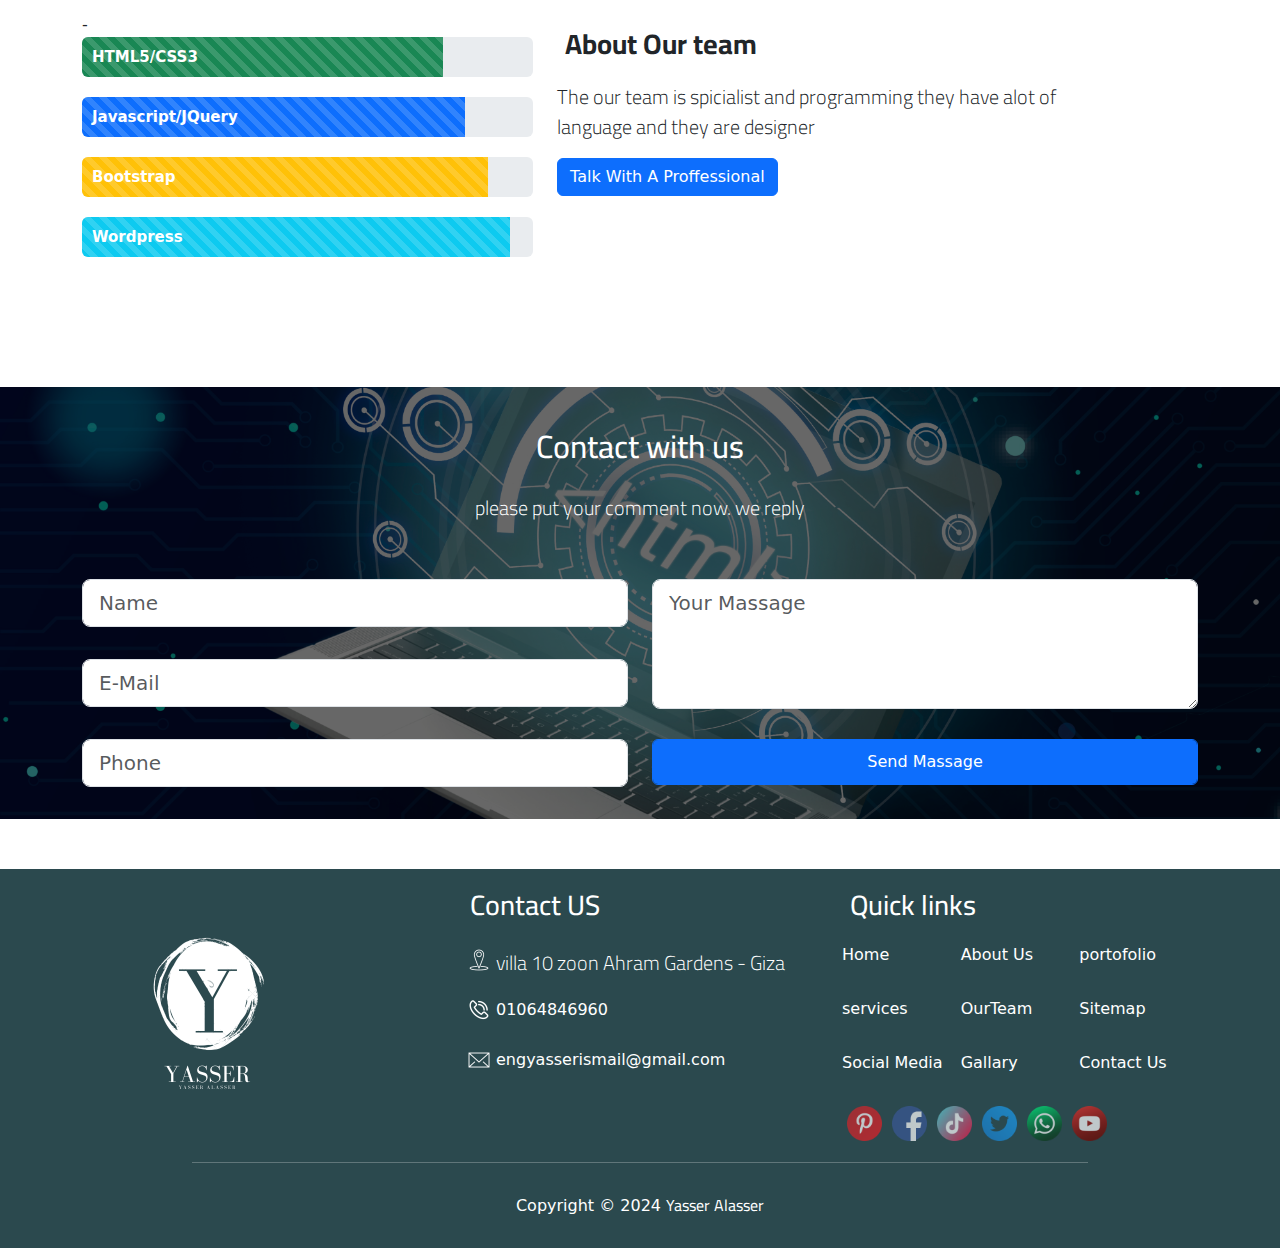
==== commit 317088e6: "third3" ====
--- a/index.html
+++ b/index.html
@@ -109,7 +109,7 @@
           </div>
         </div>
         <div class="carousel-item">
-          <img src="../images/slider/wordpress16.png" class="img" alt="Pic 2" >
+          <img src="./images/slider/wordpress16.png" class="img" alt="Pic 2" >
           <div class="carousel-caption ">
             <h3>Web Designer</h3>
             <p class="lead">You can think of programming as a collaboration between humans<br> and computers, in which humans create instructions <br>for a computer to follow (code) in a language <br>computers can understand. Programming<br> enables so many things in<br> our lives</p>
@@ -117,7 +117,7 @@
           </div>
         </div>
         <div class="carousel-item">
-          <img src="../images/slider/wordpress17.png"  class="img"  alt="Pic 3" >
+          <img src="./images/slider/wordpress17.png"  class="img"  alt="Pic 3" >
 
           <div class="carousel-caption " >
             <h3>Web Hosts</h3>
@@ -142,7 +142,7 @@
       <section class="about ">
         <div class="container">
           <div class="row " >
-            <div class="col-lg-6  col-xs-12 "><img class="img" src="../images/slider/wordpress11.png" height="400px" width="600px"  style="border-radius:10px"></div>
+            <div class="col-lg-6  col-xs-12 "><img class="img" src="./images/slider/wordpress11.png" height="400px" width="600px"  style="border-radius:10px"></div>
             <div class="col-lg-6 col-lg col-xs-12" id="hp">
               <h6>About US</h6>
               <h2  class="animate__animated animate__bounceIn animate__duration-.3 " >programming</h2>
@@ -662,7 +662,7 @@
      <div class="col-md-4">
    <h3>Contact US</h3>
    <div class="media">
-   <a class="pull-left" href="#"> <img  class="media-opject" src="../images/small/location-1.png"></a>
+   <a class="pull-left" href="#"> <img  class="media-opject" src="./images/small/location-1.png"></a>
    <div class="media-body">
     <p class="lead">villa 10 zoon Ahram Gardens - Giza</p>
 
@@ -670,7 +670,7 @@
 
 
    <div class="media">
-    <a class="pull-left" href="#"> <img  class="media-opject" src="../images/small/location-2.png"></a>
+    <a class="pull-left" href="#"> <img  class="media-opject" src="./images/small/location-2.png"></a>
     <div class="media-body">
     01064846960
  
@@ -678,7 +678,7 @@
 
 
     <div class="media">
-      <a class="pull-left" href="#" > <img  class="media-opject" src="../images/small/location-3.png" ></a>
+      <a class="pull-left" href="#" > <img  class="media-opject" src="./images/small/location-3.png" ></a>
       <div class="media-body">
        engyasserismail@gmail.com
        
@@ -700,12 +700,12 @@
         <a href="#"><li>Gallary</li></a>
         <a href="#"><li>Contact Us</li></a>   </ul>
         <ul class="list-unstyled list-social">
-          <li><img src="images/social icon/google-128 1 (1).png"></li>
-          <li><img src="images/social icon/google-128 1 (2).png"></li>
-          <li><img src="images/social icon/google-128 1 (3).png"></li>
-          <li><img src="images/social icon/google-128 1 (4).png"></li>
-          <li><img src="images/social icon/google-128 1 (5).png"></li>
-          <li><img src="images/social icon/google-128 1 (6).png"></li>
+          <li><img src="./images/social icon/google-128 1 (1).png"></li>
+          <li><img src="./images/social icon/google-128 1 (2).png"></li>
+          <li><img src="./images/social icon/google-128 1 (3).png"></li>
+          <li><img src="./images/social icon/google-128 1 (4).png"></li>
+          <li><img src="./images/social icon/google-128 1 (5).png"></li>
+          <li><img src="./images/social icon/google-128 1 (6).png"></li>
           
 
      
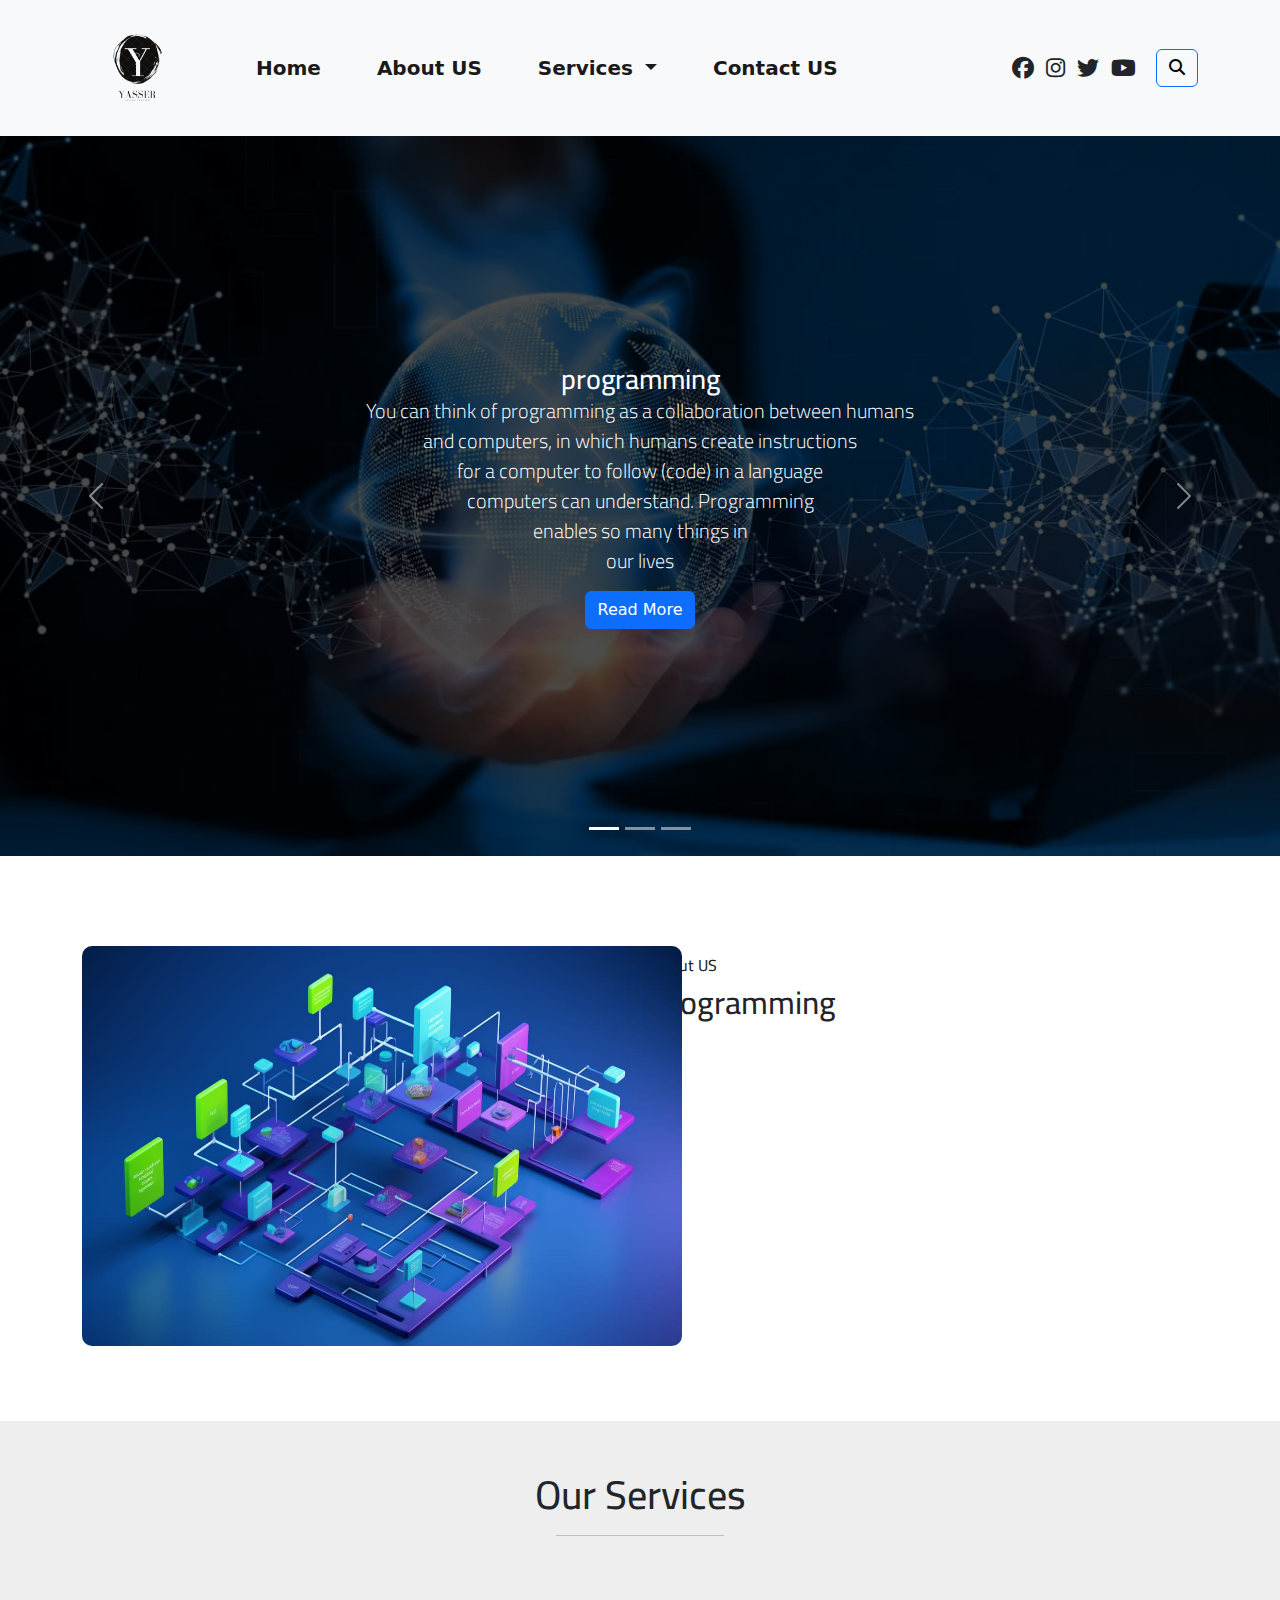
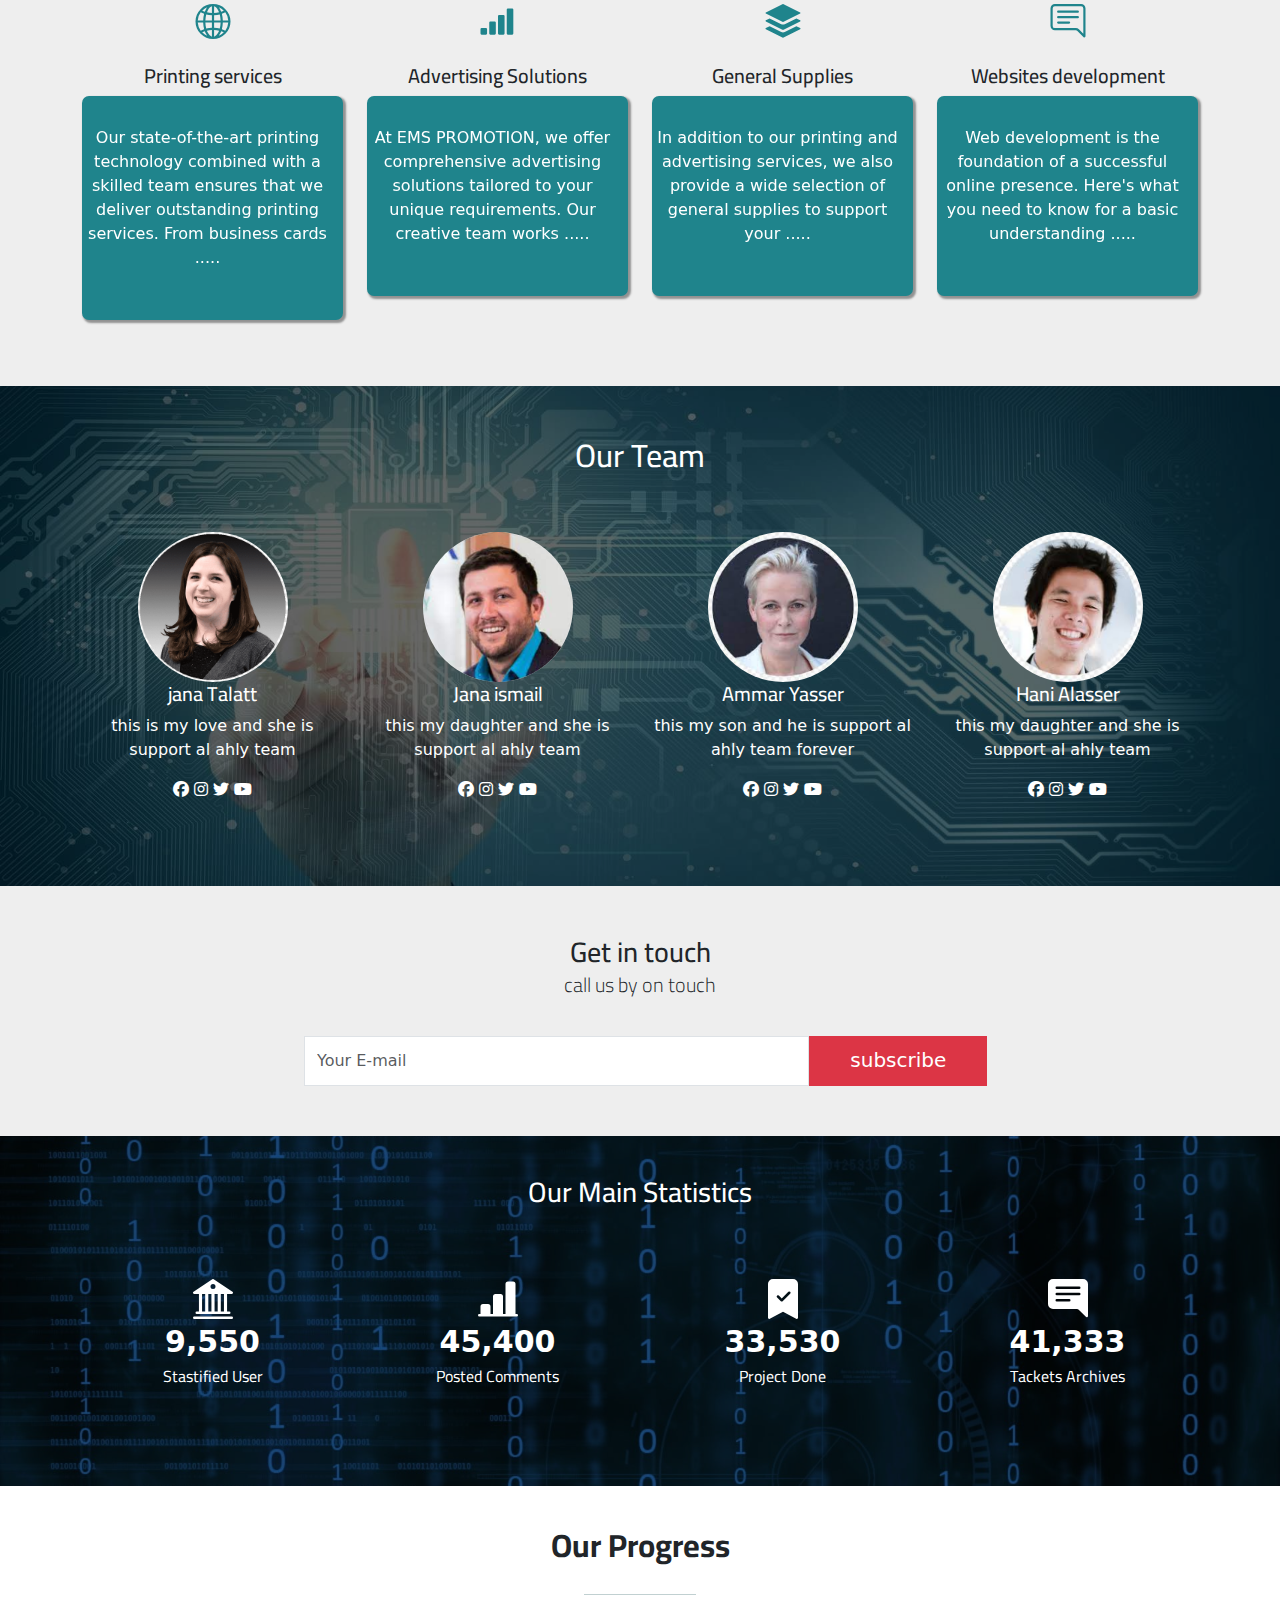
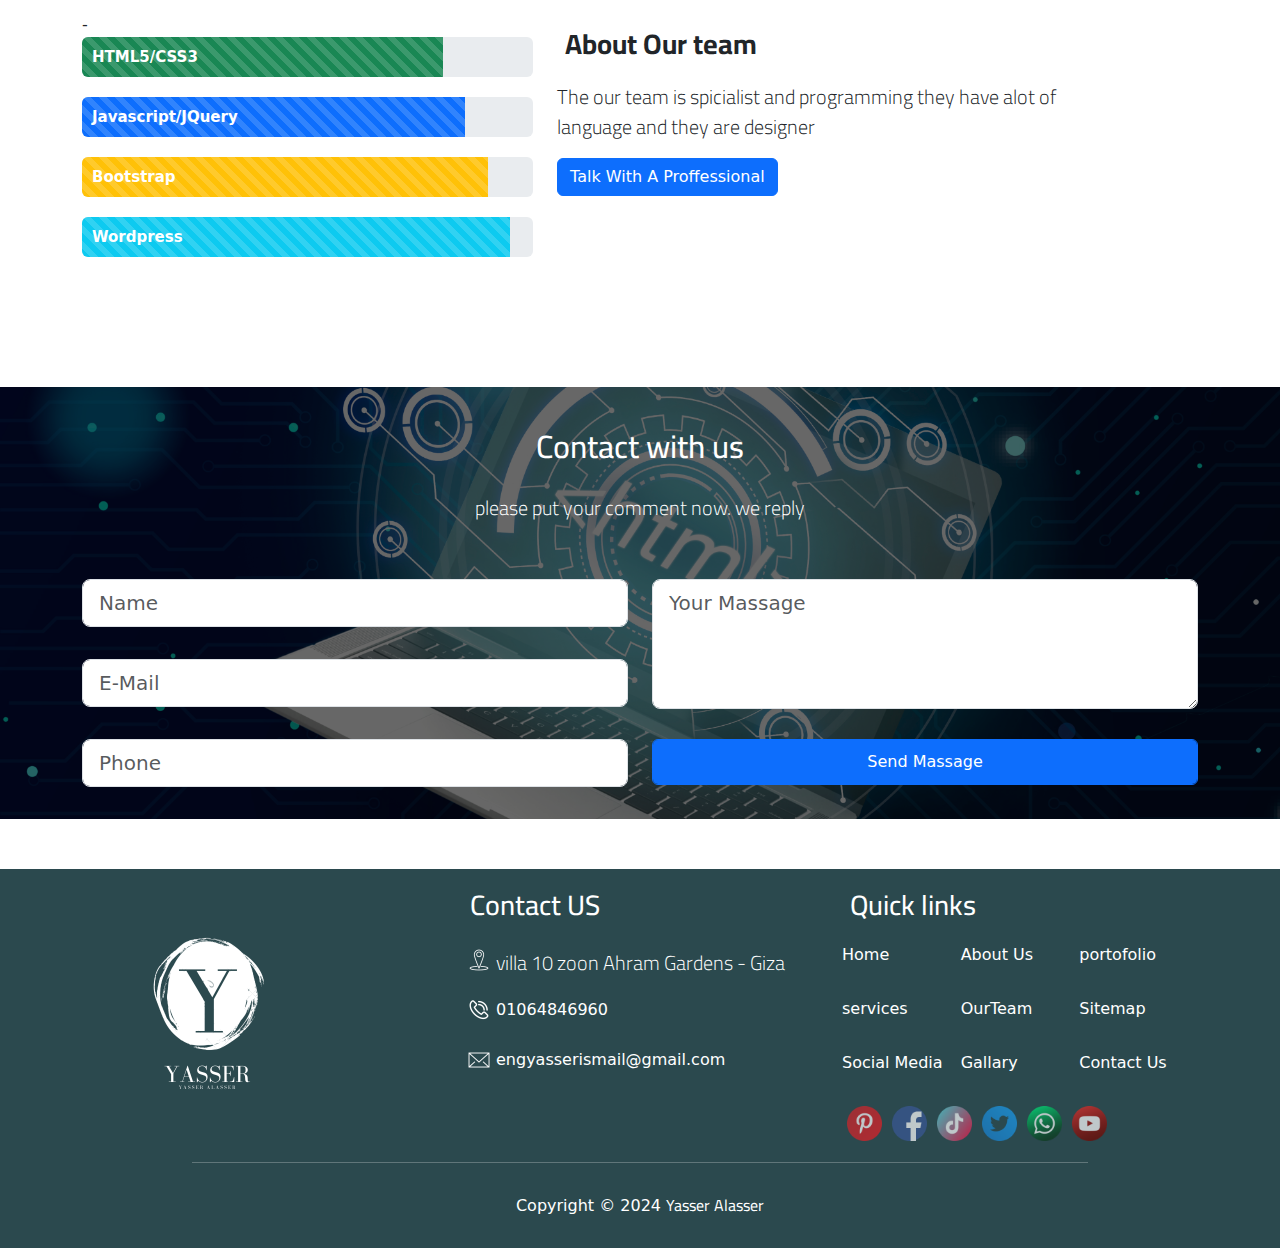
==== commit b6c35a60: "third8" ====
--- a/index.html
+++ b/index.html
@@ -389,8 +389,8 @@
             <div class="row">
               <div class="col-lg-3 col-sm-6">
               <div class="preson">
-               <img class="img-circle" src="../images/test/wordpress21.png" alt="Mona Talatt" style="border-radius:50%;width:150px;height:150px">
-               <h5>Mona Talatt</h5>
+               <img class="img-circle" src="./images/test/wordpress21.png" alt="Mona Talatt" style="border-radius:50%;width:150px;height:150px">
+               <h5>jana Talatt</h5>
                <p>this is my love  and she is support al ahly team</p>
                
                <i class="fa-brands fa-facebook"></i>
@@ -402,8 +402,8 @@
 
               <div class="col-lg-3 col-sm-6">
               <div class="preson">
-                <img class="img-circle" src="../images/test/wordpress18.png" alt="Jana Yasser" style="border-radius:50%; width:150px;height:150px">
-                <h5>Jana Yasser</h5>
+                <img class="img-circle" src="./images/test/wordpress18.png" alt="Jana Yasser" style="border-radius:50%; width:150px;height:150px">
+                <h5>Jana ismail</h5>
                 <p>this my daughter and she is support al ahly team</p>
                 
                 <i class="fa-brands fa-facebook"></i>
@@ -413,7 +413,7 @@
               </div></div>
               <div class="col-lg-3 col-sm-6">
                 <div class="preson">
-                  <img  class="img-circle" src="../images/test/wordpress19.png" alt="Ammar Yasser" style="border-radius:50%;width:150px;height:150px">
+                  <img  class="img-circle" src="./images/test/wordpress19.png" alt="Ammar Yasser" style="border-radius:50%;width:150px;height:150px">
                   <h5>Ammar Yasser</h5>
                   <p>this my son and he is support al ahly team forever</p>
                   
@@ -424,8 +424,8 @@
               </div></div>
               <div class="col-lg-3 col-sm-6">
               <div class="preson">
-                <img class="img-circle" src="../images/test/wordpress20.png" alt="Hana Yasser" style="border-radius:50%;width:150px;height:150px">
-                <h5>Hana Yasser</h5>
+                <img class="img-circle" src="./images/test/wordpress20.png" alt="Hana Yasser" style="border-radius:50%;width:150px;height:150px">
+                <h5>Hani Alasser</h5>
                 <p>this my daughter and she is support al ahly team</p>
               
                 <i class="fa-brands fa-facebook"></i>
--- a/css/yasser5.css
+++ b/css/yasser5.css
@@ -120,6 +120,39 @@
     
     /* end carousel */
         @media (max-width:767px) {
+
+            .carousel-caption h3{
+                font-size:16px
+            }
+            .carousel-caption p{
+                font-size:14px
+            }
+            #carouselExampleCaptions{
+                position:relative;
+                width:100%;
+                height:600px;
+            }
+            .carousel-inner .carousel-item .img{
+                position:relative;
+                width:100%;
+                height:100vh;
+            
+            }
+            
+             .carousel-inner .carousel-caption {
+                position:absolute;
+                top:0;
+                left:0;
+                text-align:center;
+                background-color:rgba(0,0,0,.7);
+                width:100%;
+                height:100% ;
+                display:flex;
+                flex-wrap:wrap;
+                flex-direction:column;
+                justify-content: center;
+                align-items:center
+            }
             .img{height:250px;width:100%;
             padding-top:20px}
             .carousel-inner{max-height:220px}
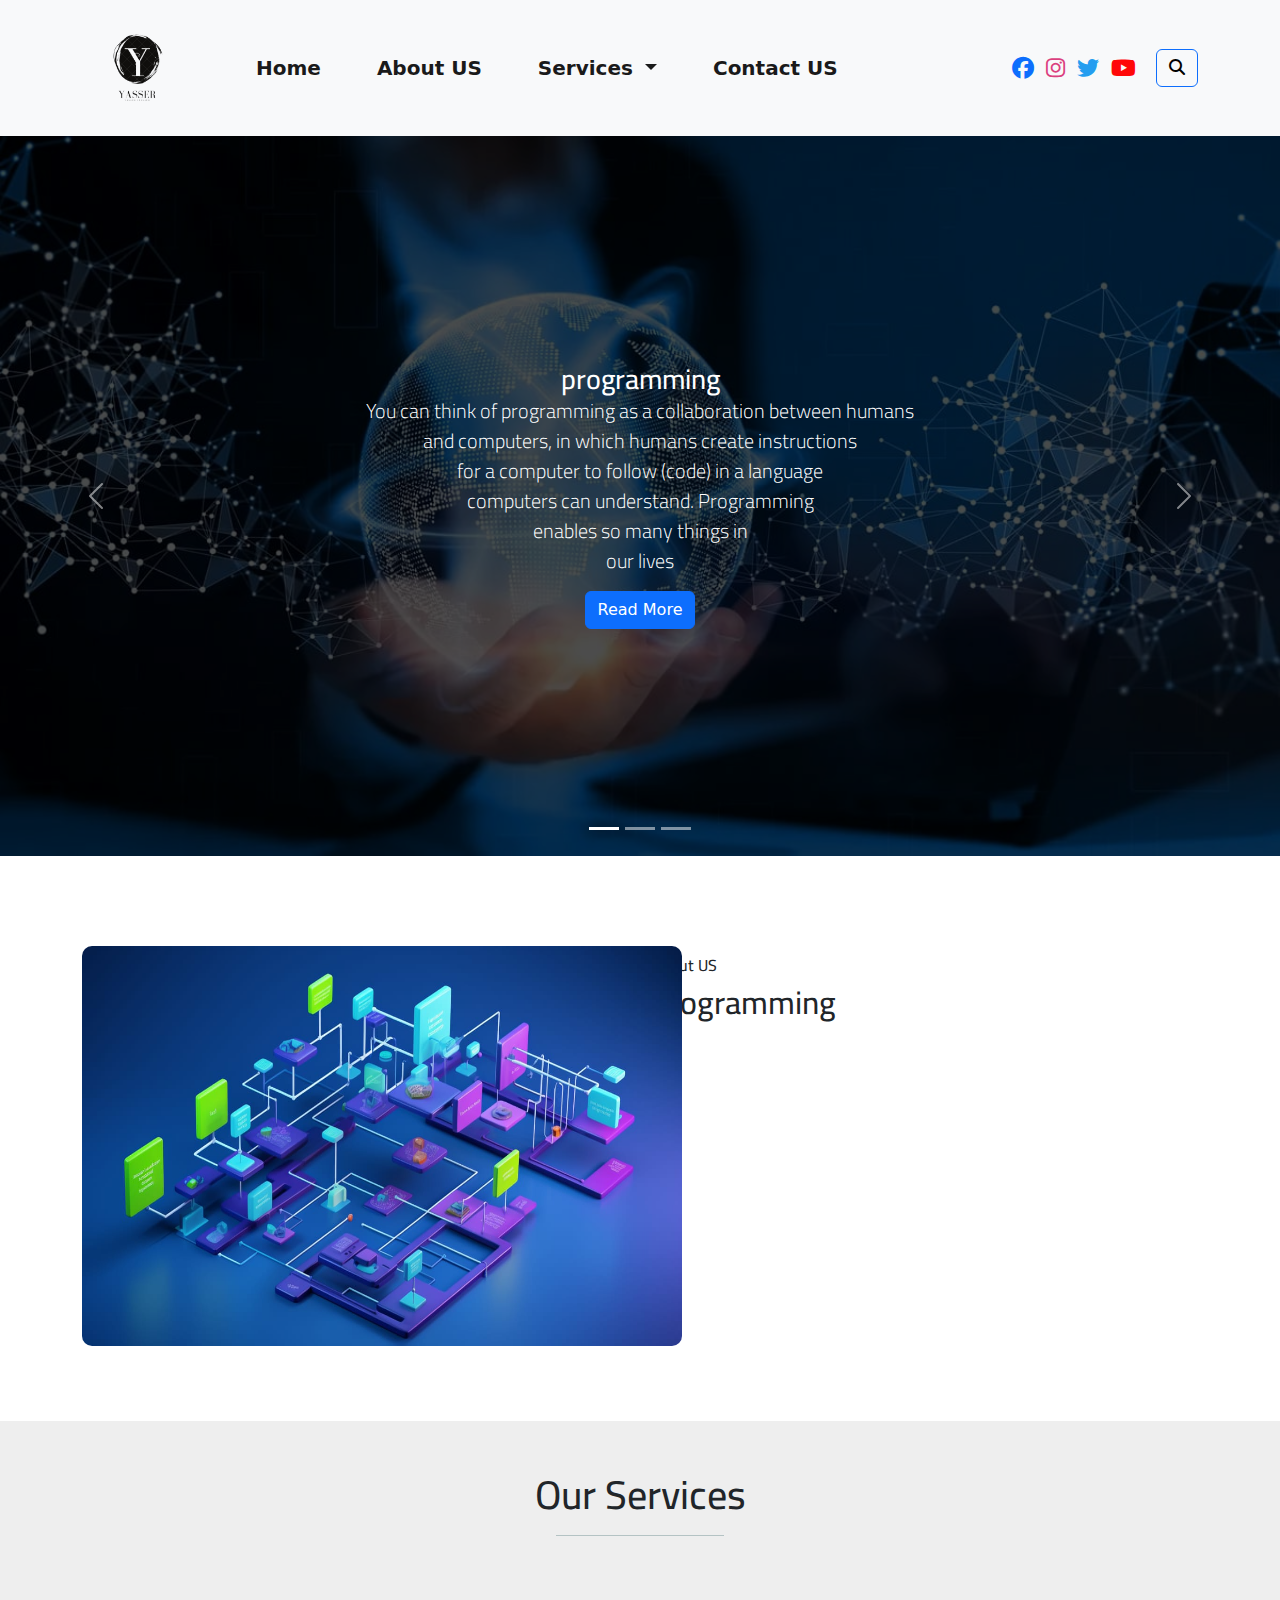
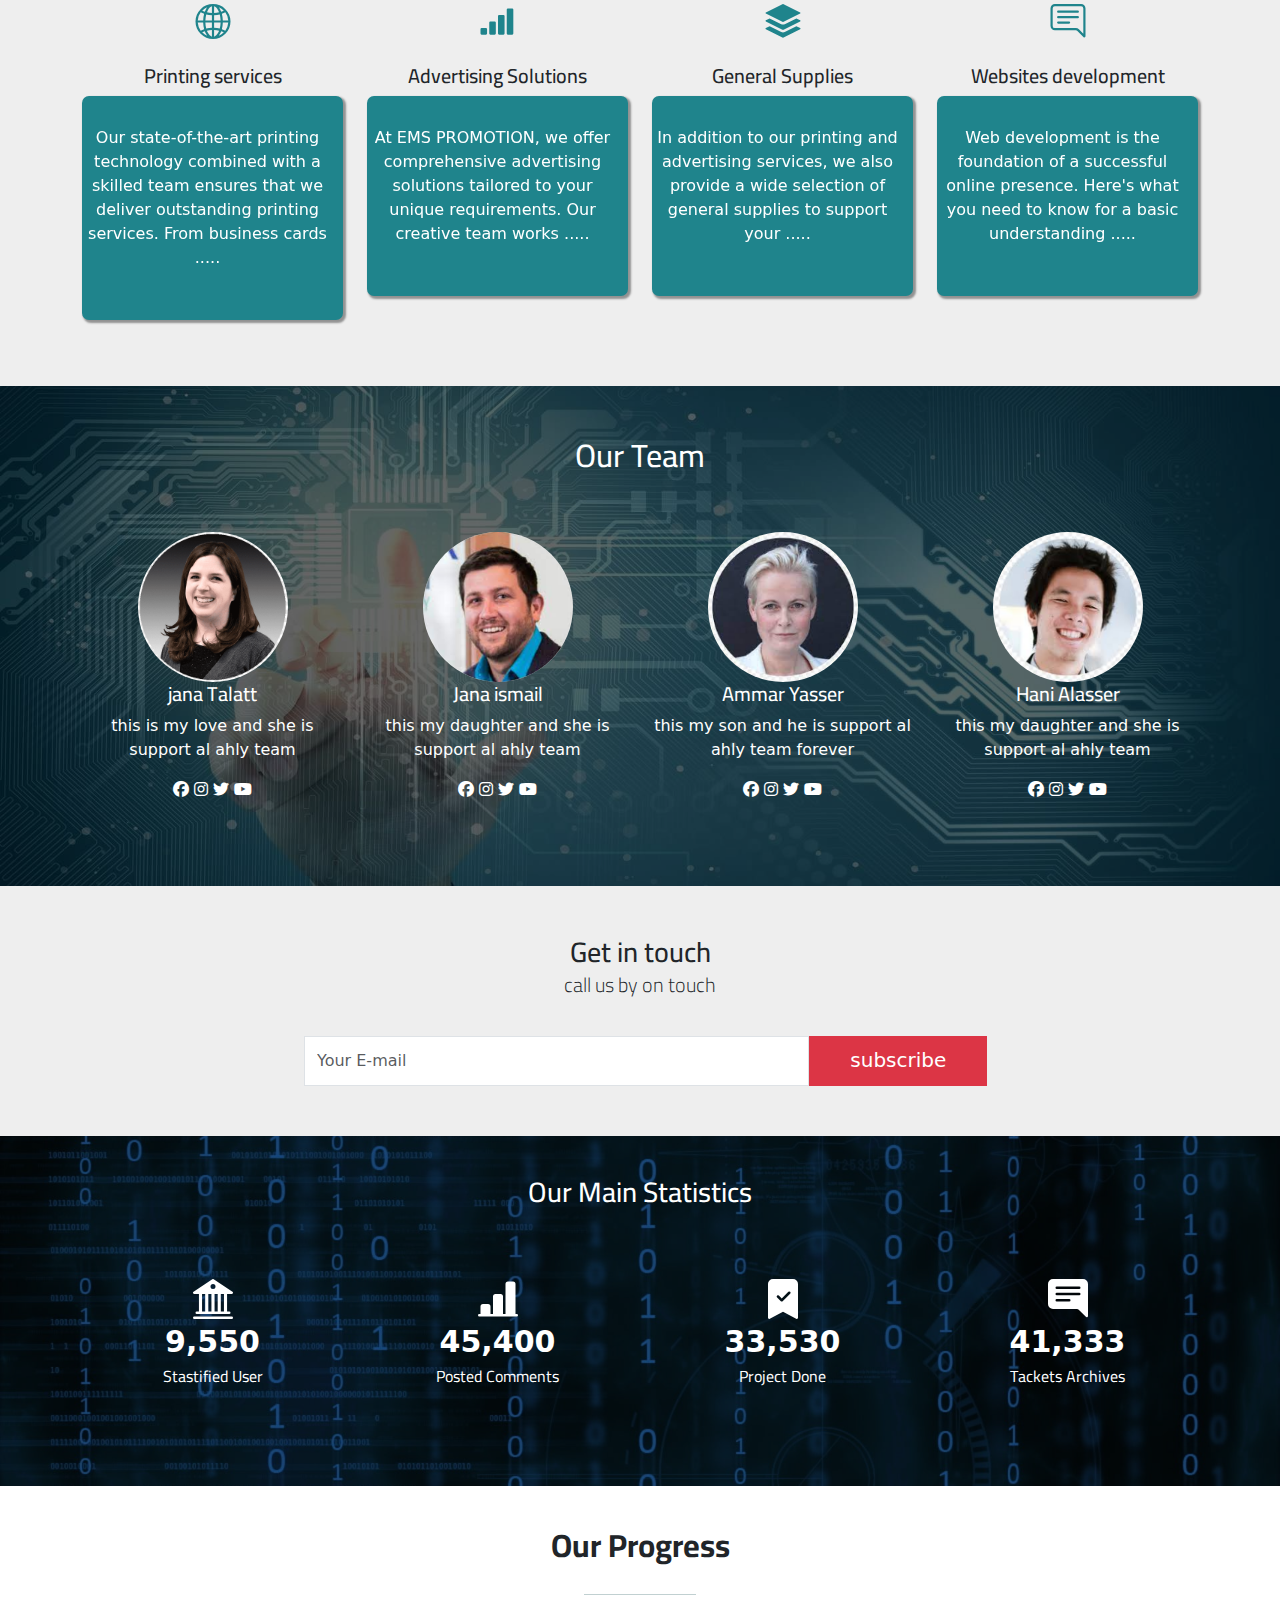
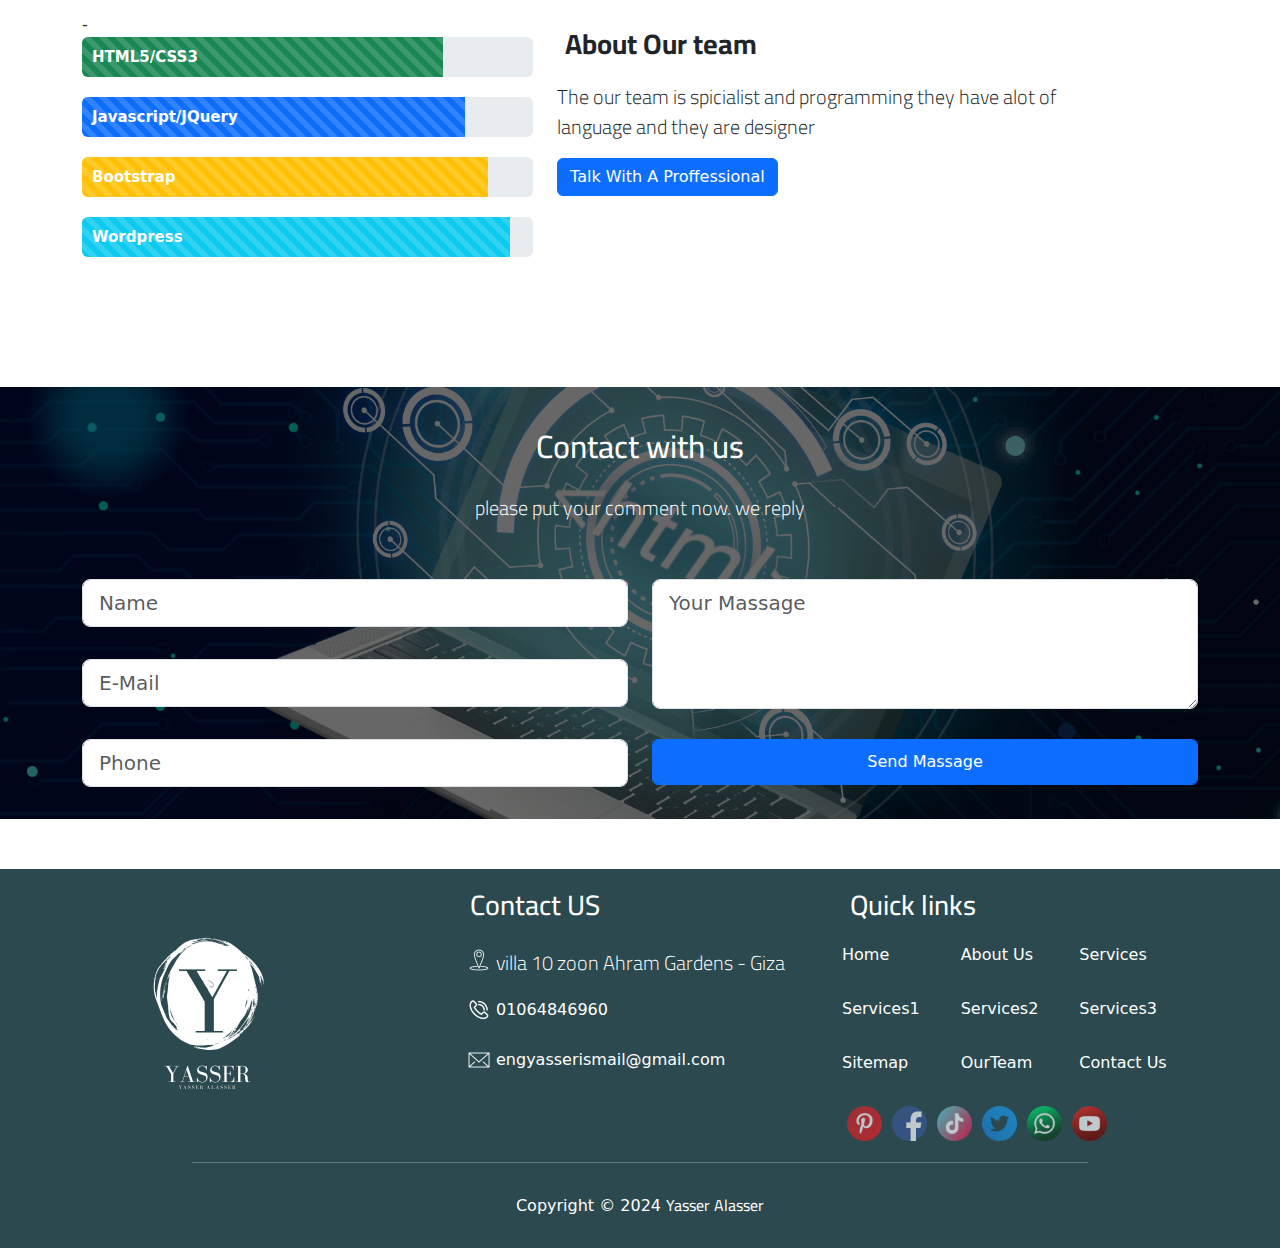
==== commit b025695b: "adding" ====
--- a/index.html
+++ b/index.html
@@ -64,15 +64,15 @@
                 <a class="nav-link" href="contact.html">Contact US</a>
               </li>
             </ul>
-            <!-- <ul class="social-media">
+            <ul class="social-media">
               <li></li>
 
-            </ul> -->
+            </ul> 
             <div class="social-media " >
-              <i class="fa-brands fa-facebook"></i>
-               <i class="fa-brands fa-instagram"></i>
-               <i class="fa-brands fa-twitter"></i>
-               <i class="fa-brands fa-youtube"></i>
+              <a href="https://www.facebook.com" target="_blank"><i class="fa-brands fa-facebook"></i></a>
+              <a href="https://www.instagram.com" target="_blank" style="color:#DB407E"><i class="fa-brands fa-instagram"></i></a>
+              <a href="https://www.twitter.com" target="_blank" style="color:#249EF0"><i class="fa-brands fa-twitter"></i></a>
+              <a href="https://www.youtube.com" target="_blank " style="color:#FF0808"><i class="fa-brands fa-youtube"></i></a>
                
             </div>
 
@@ -80,10 +80,7 @@
 
             <button class="btn btn-outline-primary" type="submit"><a href=""><i class="fa-solid fa-magnifying-glass"></i></a></button>
 
-            <!-- <form class="d-flex" role="search">
-              <input class="form-control me-2" type="search" placeholder="Search" aria-label="Search">
-              <button class="btn btn-outline-success" type="submit">Search</button>
-            </form> -->
+            
           </div>
         </div>
       </nav>
@@ -93,7 +90,7 @@
     <!--  start coursel -->
     
 
-    <div id="carouselExampleCaptions" class="carousel slide" data-bs-ride="carousel" height="650px" width="100% ">
+    <div id="carouselExampleCaptions" class="carousel slide" data-bs-ride="carousel" >
       <div class="carousel-indicators">
         <button type="button" data-bs-target="#carouselExampleCaptions" data-bs-slide-to="0" class="active" aria-current="true" aria-label="Slide 1"></button>
         <button type="button" data-bs-target="#carouselExampleCaptions" data-bs-slide-to="1" aria-label="Slide 2"></button>
@@ -221,167 +218,11 @@
 
          </section>
          <!-- end section feature -->
-         <!--start testimonial -->
-         <!-- <section class="testimonial text-center" >
-          <div class="contianer">
-           <h2>What the client say</h2> 
-         <div id="testimonial" class="carousel slide" data-ride="carousel">
-          
-          
-          <div class="carousel-inner" style="animation:change-image 15s infinite  alternate-reverse ease-in-out !important" >
-            <div class="carousel-item active">
-              
-              <p class="lead">You can think of programming as a collaboration between humans and computers, in which humans create instructions for a computer<br> to follow (code) in a language computers can understand. Programming enables so many things in our lives</p>
-                <span style="padding-top:50px !important">Yasser Ismail</span>
-              
-              
-            </div>
-            <div class="carousel-item" >
-              
-             
-               
-              <p class="lead">You can think of programming as a collaboration between humans and computers, in which humans create instructions for a computer<br> to follow (code) in a language computers can understand. Programming enables so many things in our lives</p>
-                  <span>Ammar Yasser</span>
-             
-            </div>
-            <div class="carousel-item">
-             
-            
-               
-                <p class="lead">You can think of programming as a collaboration between humans and computers, in which humans create instructions for a computer<br> to follow (code) in a language computers can understand. Programming enables so many things in our lives</p>
-                  <span>Hana Yasser</span>
-
-            </div>
-          </div>
-        </div> -->
-        <!-- <div class="carousel-indicators">
-          <div class="btn"> <button  data-bs-target="#testimonial" data-bs-slide-to="0" class="active" aria-current="true" aria-label="Slide 1"><img class="img" src="images/images (11).jpg " width="150px" height="150px" ></button></div>
-          <div class="btn"> <button   data-bs-target="#testimonial" data-bs-slide-to="1" aria-label="Slide 2"><img src="images/images (12).jpg" class="img"  width="150px" height="150px" ></button></div>
-          <div  class="btn">  <button  data-bs-target="#testimonial" data-bs-slide-to="2" aria-label="Slide 3"><img src="images/images (13).jpg" class="img" width="150px" height="150px" ></button></div>
-        </div> -->
-
-        <!-- <ul class="carousel-indicators">
-          <li data-bs-target="#testimonial" data-bs-slide-to="0" class="active"  aria-label="Slide 1"  ><img class="img" src="images/images (11).jpg " ></li>
-          <li  data-bs-target="#testimonial" data-bs-slide-to="1"  aria-label="Slide 2"><img src="images/images (12).jpg" class="img"   ></li>
-           <li data-bs-target="#testimonial" data-bs-slide-to="2"  aria-label="Slide 3" ><img src="images/images (13).jpg" class="img"  ></li>
-
-
-
-        </ul>
-        
-        </div></section> -->
-         <!-- end testimonial -->
-
-         <!-- start our product -->
-       <!-- <section class="card" style="display:inline">
-        <div class="title text-center" m-40>
-          <h1>Our Product</h1>
-          <hr class="hr "  size="5" style="width:10%;margin-left:45%" >
-
-        </div>
-          <div class="container">
-            <div class="row">
-              <div  class="col-md-4 col-sm-12 p-1">
-                <div class="card" style="width: 18rem;">
-                  <img src="images/test/wordpress19.png" class="card-img-top" alt="...">
-                  <div class="card-body">
-                    <h5 class="card-title">Card title</h5>
-                    <p class="card-text">Some quick example text to build on the card title and make up the bulk of the card's content.</p>
-                    <a href="#" class="btn btn-primary">Go somewhere</a>
-                  </div>
-                </div>
-
-
-
-
-              </div>
-              
-              <div  class="col-md-4 col-sm-12 p-1">
-                <div class="card" style="width: 18rem;">
-                  <img src="images/test/wordpress19.png" class="card-img-top" alt="...">
-                  <div class="card-body">
-                    <h5 class="card-title">Card title</h5>
-                    <p class="card-text">Some quick example text to build on the card title and make up the bulk of the card's content.</p>
-                    <a href="#" class="btn btn-primary">Go somewhere</a>
-                  </div>
-                </div>
-
-
-
-
-              </div>
-              
-              <div  class="col-md-4 col-sm-12 p-1">
-                <div class="card" style="width: 18rem;">
-                  <img src="images/test/wordpress19.png" class="card-img-top" alt="...">
-                  <div class="card-body">
-                    <h5 class="card-title">Card title</h5>
-                    <p class="card-text">Some quick example text to build on the card title and make up the bulk of the card's content.</p>
-                    <a href="#" class="btn btn-primary">Go somewhere</a>
-                  </div>
-                </div>
-
-
-
-
-              </div>
-              
-              <div  class="col-md-4 col-sm-12 p-1">
-                <div class="card" style="width: 18rem;">
-                  <img src="images/test/wordpress21.png" class="card-img-top" alt="...">
-                  <div class="card-body">
-                    <h5 class="card-title">Card title</h5>
-                    <p class="card-text">Some quick example text to build on the card title and make up the bulk of the card's content.</p>
-                    <a href="#" class="btn btn-primary">Go somewhere</a>
-                  </div>
-                </div>
-
-
-
-
-              </div>
-              
-              <div  class="col-md-4 col-sm-12 p-1">
-                <div class="card" style="width: 18rem;">
-                  <img src="images/test/wordpress21.png" class="card-img-top" alt="...">
-                  <div class="card-body">
-                    <h5 class="card-title">Card title</h5>
-                    <p class="card-text">Some quick example text to build on the card title and make up the bulk of the card's content.</p>
-                    <a href="#" class="btn btn-primary">Go somewhere</a>
-                  </div>
-                </div>
-
-
-
-
-              </div>
-              
-              <div  class="col-md-4 col-sm-12 p-1">
-                <div class="card" style="width: 18rem;">
-                  <img src="images/test/wordpress21.png" class="card-img-top" alt="...">
-                  <div class="card-body">
-                    <h5 class="card-title">Card title</h5>
-                    <p class="card-text">Some quick example text to build on the card title and make up the bulk of the card's content.</p>
-                    <a href="#" class="btn btn-primary">Go somewhere</a>
-                  </div>
-                </div>
-
-
-
-
-              </div>
-              
-              
-            </div>
-           </div>
-        </section> -->
-
-       
-         <!-- end our product -->
+         
 
 
          <!-- start Our Team  -->
-         <section class="our-team text-center">
+         <section class="our-team text-center" id="our team">
           <div class="team">
          <h2 >Our Team</h2>
         
@@ -670,9 +511,9 @@
 
 
    <div class="media">
-    <a class="pull-left" href="#"> <img  class="media-opject" src="./images/small/location-2.png"></a>
+    <a class="pull-left" href="tel:01064846960"> <img  class="media-opject" src="./images/small/location-2.png"></a>
     <div class="media-body">
-    01064846960
+   <a href="tel:01064846960" style="text-decoration:none;color:#fff">01064846960</a> 
  
     </div></div>
 
@@ -680,7 +521,8 @@
     <div class="media">
       <a class="pull-left" href="#" > <img  class="media-opject" src="./images/small/location-3.png" ></a>
       <div class="media-body">
-       engyasserismail@gmail.com
+       
+       <a href="mailto:engyasserismail@gmail.com" style="text-decoration:none;color:#fff">engyasserismail@gmail.com</a> 
        
       </div>
     </div>
@@ -690,22 +532,22 @@
      <div class="col-md-4">
       <h3>Quick links</h3>
       <ul class="list-unstyled three-columns">
-       <a href="#"> <li>Home</li></a>
-        <a href="#"><li>About Us</li></a>
-        <a href="#"><li> portofolio</li></a>
-        <a href="#"><li> services</li></a>
-        <a href="#"><li>OurTeam</li></a>
-        <a href="#"><li>Sitemap</li></a>
-        <a href="#">  <li>Social Media</li></a>
-        <a href="#"><li>Gallary</li></a>
-        <a href="#"><li>Contact Us</li></a>   </ul>
+       <a href="index.html"> <li>Home</li></a>
+        <a href="about.html"><li>About Us</li></a>
+        <a href="services.html"><li> Services</li></a>
+        <a href="services1.html"><li> Services1</li></a>
+        <a href="services2.html"><li>Services2</li></a>
+        <a href="services3.html">  <li>Services3</li></a>
+        <a href="contact.html"><li>Sitemap</li></a>
+        <a href="#our team"><li>OurTeam</li></a>
+        <a href="contact.html"><li>Contact Us</li></a>   </ul>
         <ul class="list-unstyled list-social">
-          <li><img src="./images/social icon/google-128 1 (1).png"></li>
-          <li><img src="./images/social icon/google-128 1 (2).png"></li>
-          <li><img src="./images/social icon/google-128 1 (3).png"></li>
-          <li><img src="./images/social icon/google-128 1 (4).png"></li>
-          <li><img src="./images/social icon/google-128 1 (5).png"></li>
-          <li><img src="./images/social icon/google-128 1 (6).png"></li>
+         <a href="https://www.pinterest.com" target="_blank"> <li><img src="./images/social icon/google-128 1 (1).png"></li></a>
+         <a href="https://www.Facebook.com" target="_blank"> <li><img src="./images/social icon/google-128 1 (2).png"></li></a>  
+          <a href="https://www.Tiktok.com" target="_blank"> <li><img src="./images/social icon/google-128 1 (3).png"></li></a>
+            <a href="https://www.twitter.com" target="_blank"> <li><img src="./images/social icon/google-128 1 (4).png"></li></a>
+              <a href="https://www.whatsapp.com" target="_blank"> <li><img src="./images/social icon/google-128 1 (5).png"></li></a>
+                <a href="https://www.youtube.com" target="_blank"> <li><img src="./images/social icon/google-128 1 (6).png"></li></a>
           
 
      
--- a/css/yasser5.css
+++ b/css/yasser5.css
@@ -29,6 +29,10 @@
 .navbar navbar-expand-lg .collapse navbar-collapse li{
     padding-left:-40px
 }
+
+.social-media{
+    list-style-type:none
+}
 .btn-outline-light {
     color: #e4e4e4;
     border-color: #ffffff !important;
@@ -39,26 +43,7 @@
         color: #000  !important;
     }
    
-/* .navbar{
-    position:fixed;
-    z-index:9999;
-    width:100%
-} */
-
-
-
- /* .dropdown-menu :hover{padding-right:25px}
-.dropdown-item{
-    -webkit-transition:padding .5s ease;
-    -moz-transition:padding .5s ease;
-    -o-transition:padding .5s ease;
-    transition:padding .5s ease;
-} */
-/*  start carousel */
-
-/* #carouselExampleCaptions{
-    border-bottom-left-radius: 50%;
-} */
+
 #carouselExampleCaptions{
     position:relative;
     width:100%;
@@ -95,29 +80,7 @@
 
 
 
-/* .carousel-caption{margin-bottom:150px;} */
-
-    
-
-    
-    
-    /* .carousel-caption button {
-
-       margin-top:15px
-    }
-
-     #hp{padding-top:60px;
-    padding-right:10px}
-
-    .img{padding:30px } */
-
-
-    /* .carousel-item.active, .carousel-item -next, .carousel-item-prev {
-        display: block;
-        opacity: .6;
-        
-    } */
-    
+
     /* end carousel */
         @media (max-width:767px) {
 
@@ -130,7 +93,7 @@
             #carouselExampleCaptions{
                 position:relative;
                 width:100%;
-                height:600px;
+                height:200px;
             }
             .carousel-inner .carousel-item .img{
                 position:relative;
@@ -153,6 +116,16 @@
                 justify-content: center;
                 align-items:center
             }
+
+            .carousel-item .img{
+               background-size: cover;
+               background-position: center center;
+               background-repeat: no-repeat;
+            
+            }
+
+
+
             .img{height:250px;width:100%;
             padding-top:20px}
             .carousel-inner{max-height:220px}
